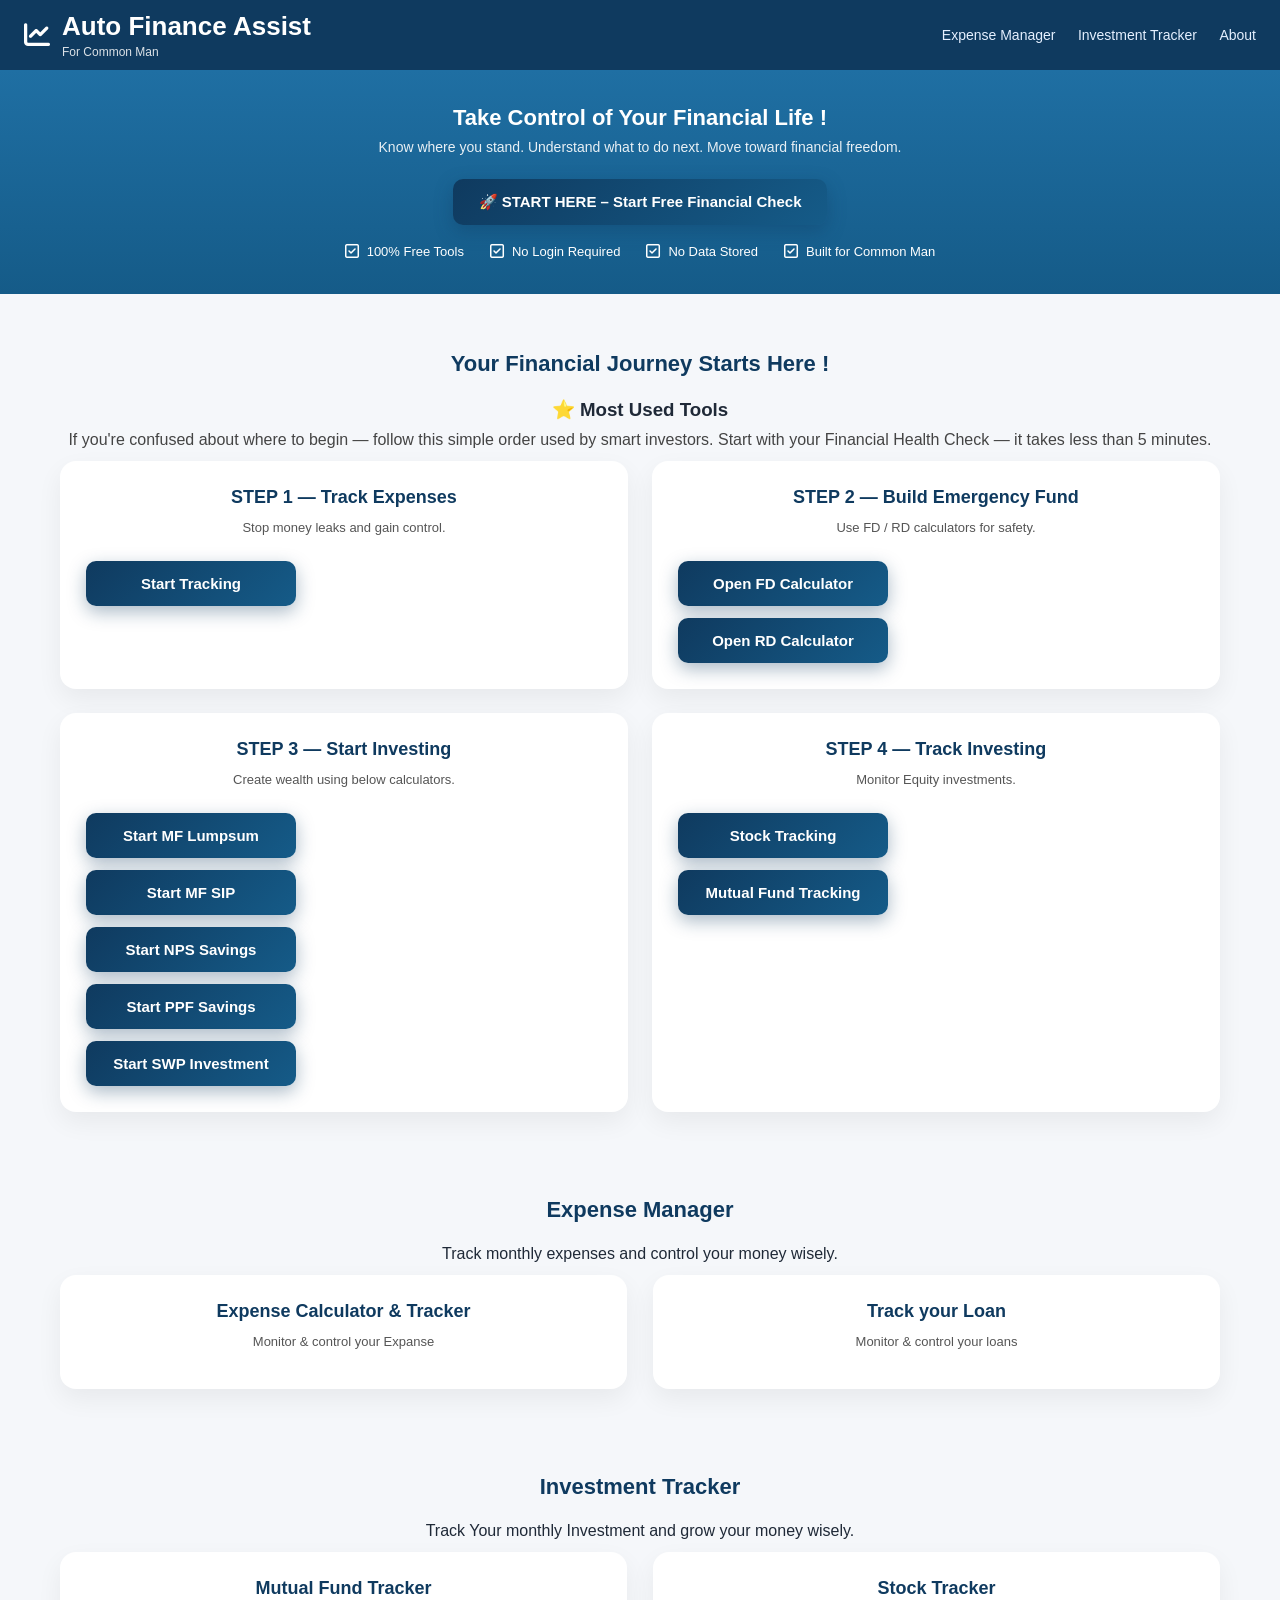
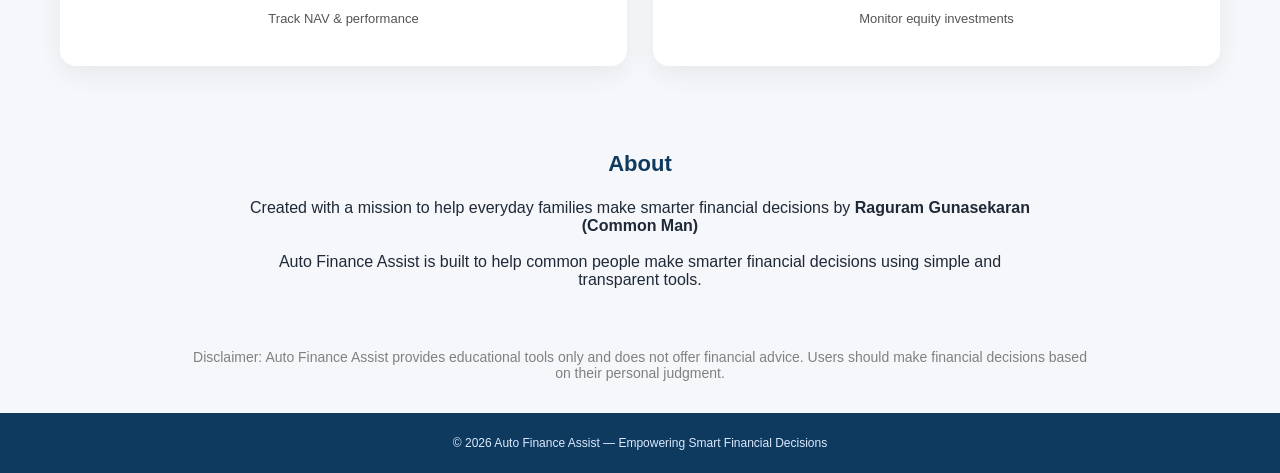
==== index.html @ c3d56896 "Update index.html" ====
<!DOCTYPE html>
<html lang="en">
<head>
<meta charset="UTF-8">
<title>Auto Finance Assist | For Common Man</title>
<meta name="viewport" content="width=device-width, initial-scale=1.0">
<link rel="stylesheet" href="style.css">
<link rel="stylesheet" href="https://cdnjs.cloudflare.com/ajax/libs/font-awesome/6.4.2/css/all.min.css"/>

<style>

/* ---------- GLOBAL RESET (VERY IMPORTANT) ---------- */

*{
margin:0;
padding:0;
box-sizing:border-box;
}

body{
margin:0;
}


/* ---------- HERO FIX (REMOVES HUGE GAP) ---------- */

.hero{
padding:35px 20px !important;
}


/* ---------- MAIN WIDTH ---------- */

main{
max-width:1700px;
width:96%;
margin:12px auto;   /* removes big space under hero */
padding:0;
}


/* ---------- BUTTON ---------- */

.primary-btn{
margin-top:12px;
background:linear-gradient(135deg,#0f3a5f,#155b88);
color:white;
border:none;
padding:14px 26px;
font-size:15px;
font-weight:800;
border-radius:10px;
cursor:pointer;
box-shadow:0 6px 18px rgba(15,58,95,0.35);
transition:.25s;
white-space:nowrap;
}

.primary-btn:hover{
transform:translateY(-2px);
background:linear-gradient(135deg,#155b88,#1f6fa3);
box-shadow:0 10px 24px rgba(15,58,95,0.45);
}


/* ---------- TRUST STRIP ---------- */

.trust-strip{
display:flex;
flex-wrap:wrap;
gap:26px;
justify-content:center;
margin-top:18px;
font-weight:400;
color:white;
font-size:13px;
}

.trust-strip div{
display:flex;
align-items:center;
gap:8px;
}

.trust-strip i{
color:white;
font-size:16px;
}


/* ---------- SECTION SPACING (MAJOR FIX) ---------- */

.section{
margin-top:5px;   /* was 18px */
}

.section p{
margin:6px auto 12px auto;
max-width:900px;
text-align:center;
}

section p{
margin-bottom:8px;
}
section{
display:flow-root;
}

/* ---------- HEADING FIX ---------- */

h1,h2,h3{
margin-bottom:10px;
}

p{
margin-bottom:12px;
}


/* ---------- GLOBAL GRID ---------- */

.grid{
display:grid;
grid-template-columns:repeat(auto-fit, minmax(280px,1fr));
gap:26px;
margin-top:4px;   /* was 10px */
align-items:stretch;
width:100%;
}


/* ⭐ FORCE STEP CARDS INTO ONE PERFECT ROW */

.journey .grid{
grid-template-columns:repeat(4, 1fr);
gap:24px;
}

/* Tablet */
@media(max-width:1300px){
.journey .grid{
grid-template-columns:repeat(2,1fr);
}
}

/* Mobile */
@media(max-width:700px){
.journey .grid{
grid-template-columns:1fr;
}
}


/* ---------- CARD ---------- */

.card{
padding:26px;
border-radius:16px;
background:white;
box-shadow:0 10px 26px rgba(0,0,0,.06);
transition:.25s;
display:flex;
flex-direction:column;
width:100%;
min-width:0;
}

.card:hover{
transform:translateY(-6px);
box-shadow:0 16px 40px rgba(0,0,0,.10);
}

.card strong{
font-size:18px;
margin-bottom:6px;
}

.card p{
margin-bottom:14px;
color:#555;
}

.card .primary-btn{
align-self:flex-start;
min-width:210px;
}


/* ---------- HERO TEXT TIGHTEN ---------- */

.hero h2{
font-size:22px;
}

.hero p{
font-size:14px;
opacity:.9;
margin-top:4px;
}

</style>

</head>

<body>

<div class="top-container">
<header>
    <div class="logo">
        <span class="icon"><i class="fas fa-chart-line"></i></span>
        <div>
            <strong>Auto Finance Assist</strong><br>
            <small>For Common Man</small>
        </div>
    </div>
    <nav>
        <a href="#expemse">Expense Manager</a>
        <a href="#tracker">Investment Tracker</a>
        <a href="#about">About</a>
    </nav>
</header>

<section class="hero">
    <h2>Take Control of Your Financial Life !</h2>
    <p>Know where you stand. Understand what to do next. Move toward financial freedom.</p>

    <button class="primary-btn"
        onclick="location.href='start.html'">
        🚀 START HERE – Start Free Financial Check
    </button>

<div class="trust-strip">
<div><i class="far fa-check-square"></i>100% Free Tools</div>
<div><i class="far fa-check-square"></i>No Login Required</div>
<div><i class="far fa-check-square"></i>No Data Stored</div>
<div><i class="far fa-check-square"></i>Built for Common Man</div>
</div>
</section>
</div>
<main>
<section class="section journey">
<h2>Your Financial Journey Starts Here !</h2>
<h3 style="text-align:center;">⭐ Most Used Tools</h3>

<p style="text-align:center;max-width:1500px;margin:6px auto 12px auto;color:#444;">
If you're confused about where to begin — follow this simple order used by smart investors. Start with your Financial Health Check — it takes less than 5 minutes.
</p>

<div class="grid">

<div class="card">
<strong>STEP 1 — Track Expenses</strong>
<p>Stop money leaks and gain control.</p>
<button class="primary-btn" onclick="location.href='expense.html'">
Start Tracking
</button>
</div>

<div class="card">
<strong>STEP 2 — Build Emergency Fund</strong>
<p>Use FD / RD calculators for safety.</p>
<button class="primary-btn" onclick="location.href='fd-calculator.html'">Open FD Calculator</button>
<button class="primary-btn" onclick="location.href='rd-calculator.html'">Open RD Calculator</button>
</div>

<div class="card">
<strong>STEP 3 — Start Investing</strong>
<p>Create wealth using below calculators.</p>
<button class="primary-btn" onclick="location.href='lumpsum-calculator.html'">Start MF Lumpsum</button>
<button class="primary-btn" onclick="location.href='sip-calculator.html'">Start MF SIP</button>
<button class="primary-btn" onclick="location.href='nps-calculator.html'">Start NPS Savings</button>
<button class="primary-btn" onclick="location.href='ppf-calculator.html'">Start PPF Savings</button>
<button class="primary-btn" onclick="location.href='swp-calculator.html'">Start SWP Investment</button>
</div>

<div class="card">
<strong>STEP 4 — Track Investing</strong>
<p>Monitor Equity investments.</p>
<button class="primary-btn" onclick="location.href='spi-ultra-stock-tracker.html'">Stock Tracking</button>
<button class="primary-btn" onclick="location.href='mutual-fund-tracker.html'">Mutual Fund Tracking</button>
</div>

</div>
</section>

<section id="expense" class="section">
<h2>Expense Manager</h2>
<p style="text-align:center;">Track monthly expenses and control your money wisely.</p>

<div class="grid">
<div class="card" onclick="location.href='expense.html'">
<strong> Expense Calculator & Tracker</strong>
<p>Monitor & control your Expanse</p>
</div>
<div class="card" onclick="location.href='loan-calculator.html'">
<strong>Track your Loan</strong>
<p>Monitor & control your loans</p>
</div>
</div>
</section>

<section id="tracker" class="section">
<h2>Investment Tracker</h2>
<p style="text-align:center;">Track Your monthly Investment and grow your money wisely.</p>
<div class="grid">

<div class="card" onclick="location.href='mutual-fund-tracker.html'">
<strong>Mutual Fund Tracker</strong>
<p>Track NAV & performance</p>
</div>

<div class="card" onclick="location.href='spi-ultra-stock-tracker.html'">
<strong>Stock Tracker</strong>
<p>Monitor equity investments</p>
</div>

</div>
</section>

<section id="about" class="section">
<h2>About</h2>
<p style="max-width:800px; margin:auto; text-align:center;">
Created with a mission to help everyday families make smarter financial decisions by
<strong>Raguram Gunasekaran (Common Man)</strong><br><br>
Auto Finance Assist is built to help common people make smarter financial decisions using simple and transparent tools.
</p>
</section>

<div style="max-width:900px; margin:20px auto; font-size:14px; text-align:center; color:gray;">
Disclaimer: Auto Finance Assist provides educational tools only and does not offer financial advice. 
Users should make financial decisions based on their personal judgment.
</div>
</main>

<footer>
© 2026 Auto Finance Assist — Empowering Smart Financial Decisions
</footer>

</body>
</html>
---- style.css ----
/* RESET */
*{
    box-sizing:border-box;
    margin:0;
    padding:0;
}

/* BODY LAYOUT */
body{
    font-family:"Segoe UI", Roboto, Arial, sans-serif;
    background:#f5f7fa;
    color:#1f2937;

    min-height:100vh;   /* ✅ better than height */
    display:flex;
    flex-direction:column;

    /* ❌ REMOVE overflow hidden — causes sticky bugs */
}


/* TOP AREA (HEADER + HERO) */
.top-container{
    position:sticky;
    top:0;
    z-index:1000;
    flex-shrink:0;

    /* ✅ Prevents tiny jump/glitch on scroll */
    background:#ffffff;
}


/* HEADER */
header{
    height:70px;
    background:#0f3a5f;
    color:white;
    display:flex;
    align-items:center;
    justify-content:space-between;
    padding:0 24px;
}

/* Logo */
.logo{
    display:flex;
    align-items:center;
    gap:12px;
}

.logo .icon{
    font-size:26px;
}

.logo strong{
    font-size:26px;
    font-weight:700;
}

.logo small{
    font-size:12px;
    opacity:0.85;
}

/* Navigation */
nav a{
    color:#e5f0ff;
    margin-left:18px;
    font-size:14px;
    font-weight:500;
    text-decoration:none;
}

nav a:hover{
    text-decoration:underline;
}


/* HERO */
.hero{
    background:linear-gradient(180deg,#1f6fa3,#155b88);
    color:white;
    text-align:center;
    padding:20px 15px;
}

.hero h2{
    font-size:24px;
    margin-bottom:8px;
    font-weight:600;
}

.hero p{
    font-size:14px;
    margin-bottom:12px;
    opacity:0.95;
}


/* ✅ SCROLLABLE MAIN — NO OVERLAP EVER */
main{
    flex:1;
    overflow-y:auto;

    /* critical for flex scrolling */
    min-height:0;
}


/* SECTION */
.section{
    padding:40px 20px;
    max-width:1200px;
    margin:auto;
}

.section h2{
    text-align:center;
    color:#0f3a5f;
    margin-bottom:22px;
    font-size:22px;
}


/* GRID */
.grid{
    display:grid;
    grid-template-columns:repeat(auto-fit,minmax(220px,1fr));
    gap:18px;
}


/* CARD */
.card{
    background:white;
    padding:24px 18px;
    border-radius:12px;
    text-align:center;
    box-shadow:0 4px 14px rgba(0,0,0,0.06);
    cursor:pointer;
    transition:0.2s;
}

.card:hover{
    transform:translateY(-3px);
    box-shadow:0 10px 22px rgba(0,0,0,0.12);
}

.card strong{
    font-size:16px;
    color:#0f3a5f;
    display:block;
    margin-bottom:4px;
}

.card p{
    font-size:13px;
    color:#555;
}


/* FOOTER */
footer{
    height:60px;
    background:#0f3a5f;
    color:#dbeafe;

    display:flex;
    align-items:center;
    justify-content:center;

    font-size:12px;
    flex-shrink:0;
}
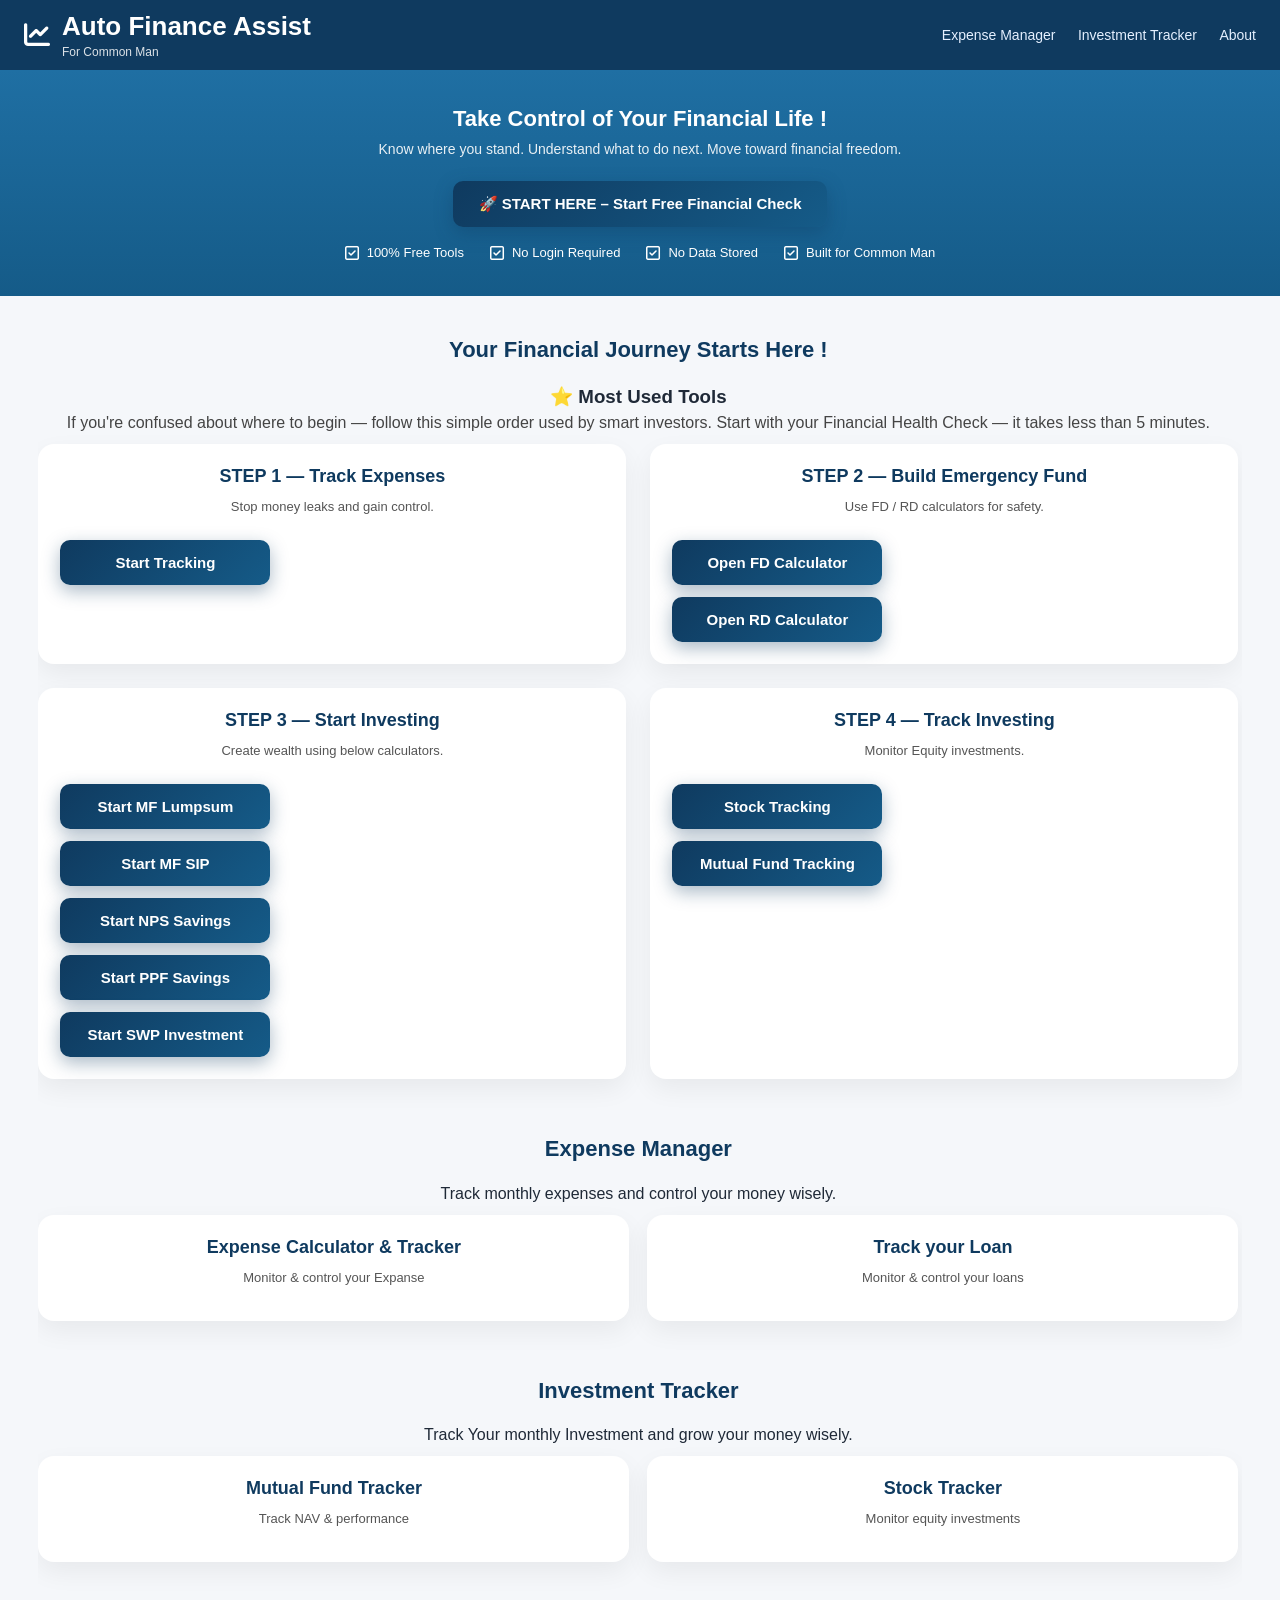
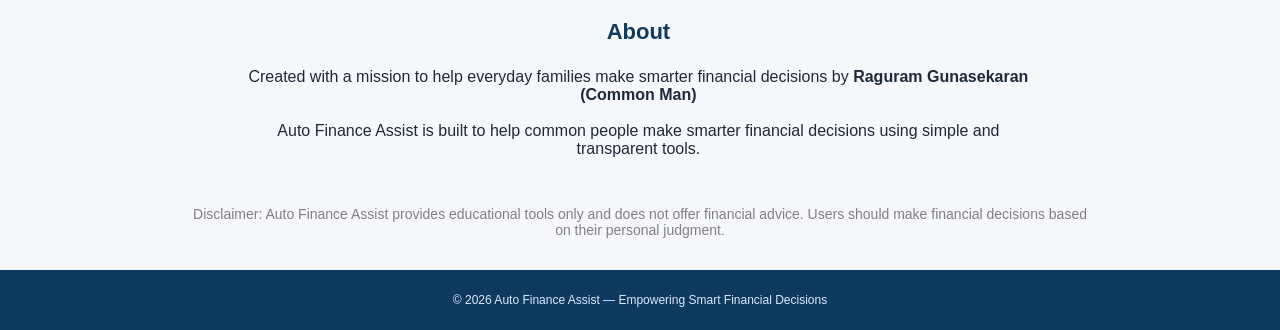
==== commit e70f620b: "Update index.html" ====
--- a/index.html
+++ b/index.html
@@ -8,6 +8,10 @@
 <link rel="stylesheet" href="https://cdnjs.cloudflare.com/ajax/libs/font-awesome/6.4.2/css/all.min.css"/>
 
 <style>
+section{
+margin:0;
+padding:0;
+}
 
 /* ---------- GLOBAL RESET (VERY IMPORTANT) ---------- */
 
@@ -32,8 +36,8 @@
 /* ---------- MAIN WIDTH ---------- */
 
 main{
-max-width:1700px;
-width:96%;
+max-width:1500px;
+width:94%;
 margin:12px auto;   /* removes big space under hero */
 padding:0;
 }
@@ -91,8 +95,10 @@
 /* ---------- SECTION SPACING (MAJOR FIX) ---------- */
 
 .section{
-margin-top:5px;   /* was 18px */
-}
+padding:28px 0;     /* controls vertical breathing */
+margin:0;           /* removes browser gap */
+}
+
 
 .section p{
 margin:6px auto 12px auto;
@@ -110,12 +116,15 @@
 /* ---------- HEADING FIX ---------- */
 
 h1,h2,h3{
-margin-bottom:10px;
-}
+margin:0 0 6px 0;
+line-height:1.25;
+}
+
 
 p{
-margin-bottom:12px;
-}
+margin:4px 0 8px 0;
+}
+
 
 
 /* ---------- GLOBAL GRID ---------- */
@@ -123,7 +132,7 @@
 .grid{
 display:grid;
 grid-template-columns:repeat(auto-fit, minmax(280px,1fr));
-gap:26px;
+gap:18px;
 margin-top:4px;   /* was 10px */
 align-items:stretch;
 width:100%;
@@ -155,7 +164,7 @@
 /* ---------- CARD ---------- */
 
 .card{
-padding:26px;
+padding:22px;
 border-radius:16px;
 background:white;
 box-shadow:0 10px 26px rgba(0,0,0,.06);
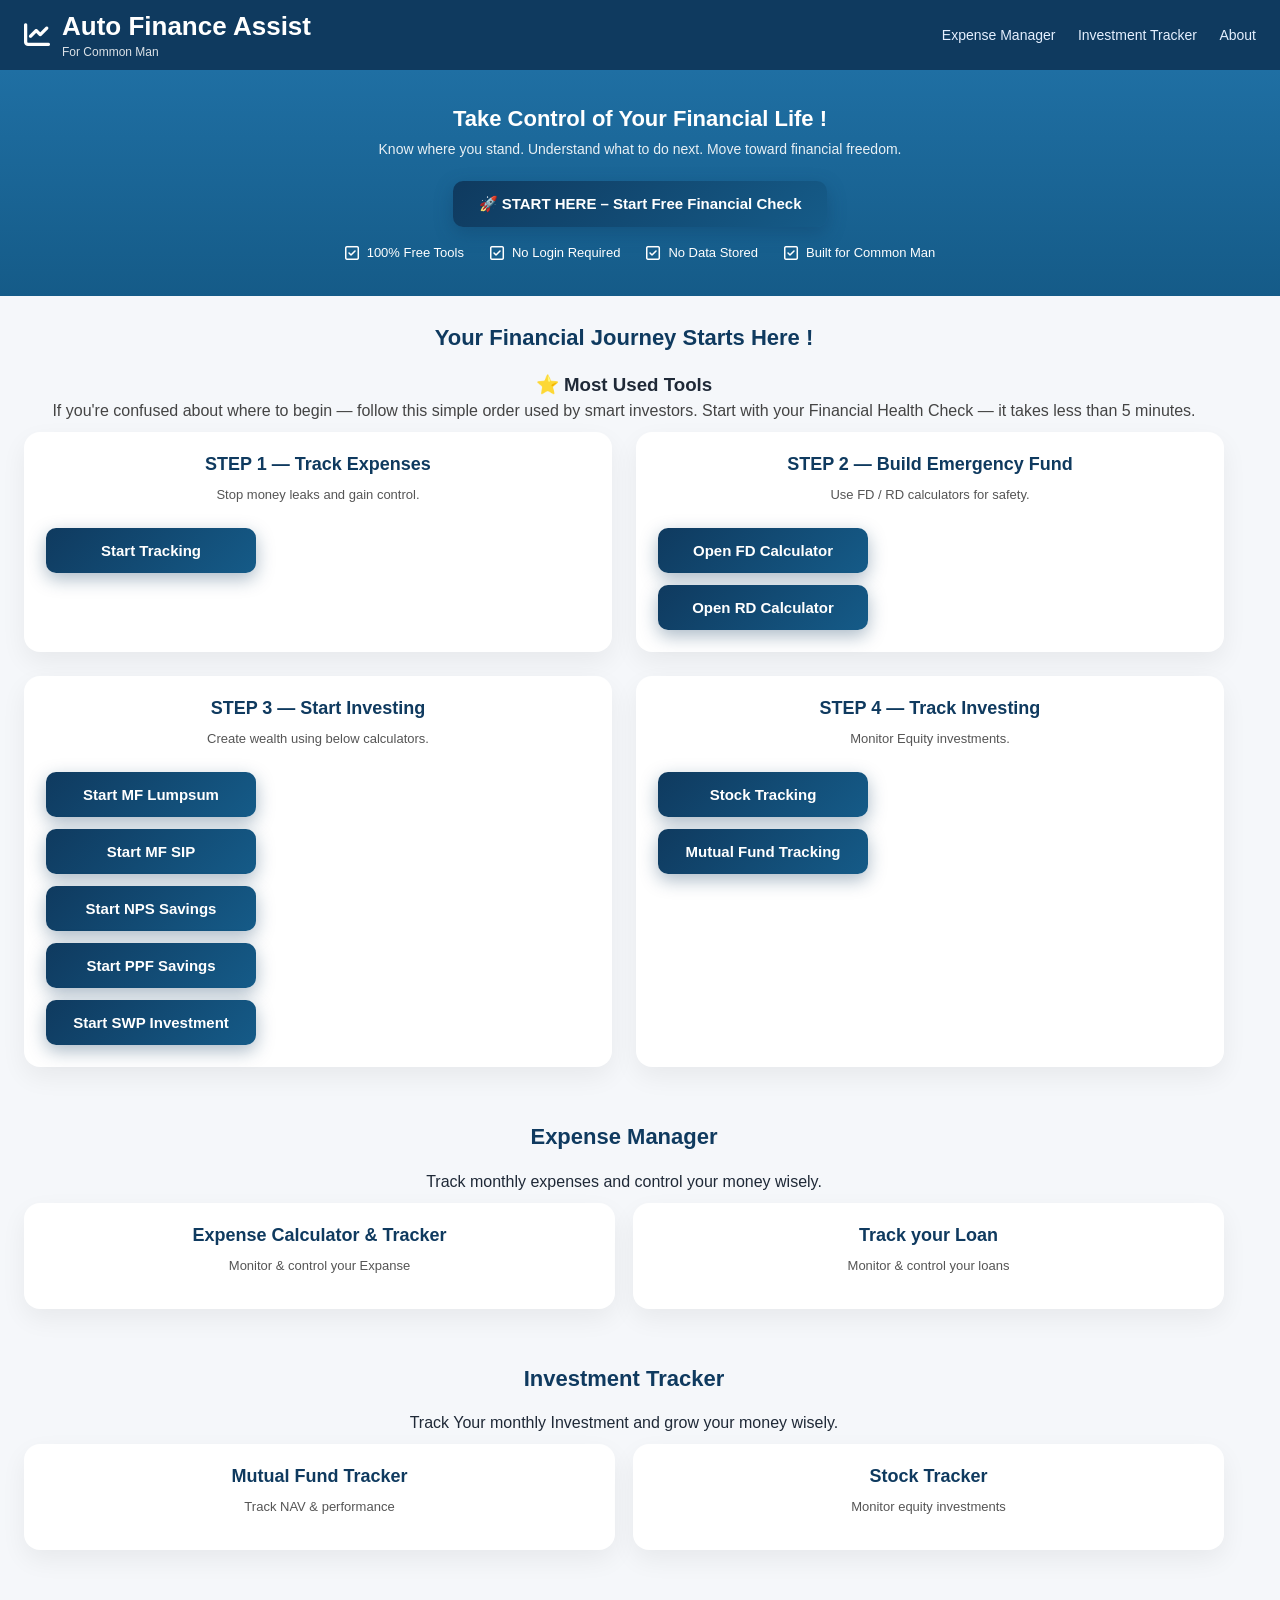
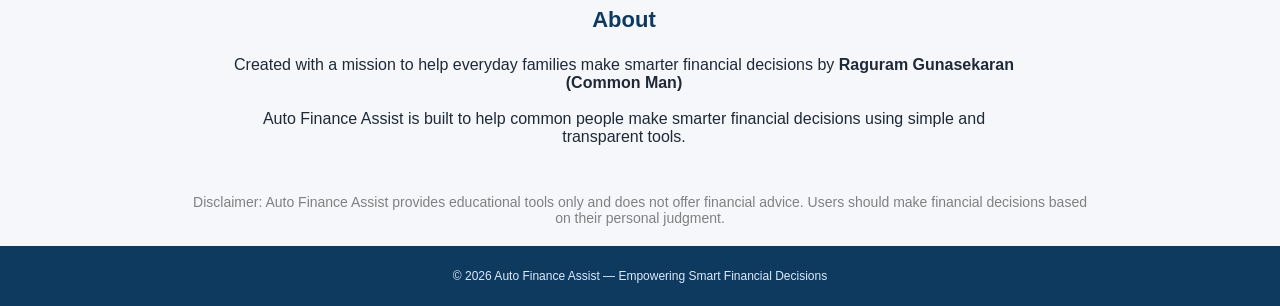
==== commit e7b3bf2a: "Update index.html" ====
--- a/index.html
+++ b/index.html
@@ -36,11 +36,12 @@
 /* ---------- MAIN WIDTH ---------- */
 
 main{
-max-width:1500px;
-width:94%;
-margin:12px auto;   /* removes big space under hero */
-padding:0;
-}
+max-width:1400px;   /* safer reading width */
+margin:0 auto;
+padding:0 24px;     /* PERFECT left/right breathing */
+width:100%;
+}
+
 
 
 /* ---------- BUTTON ---------- */
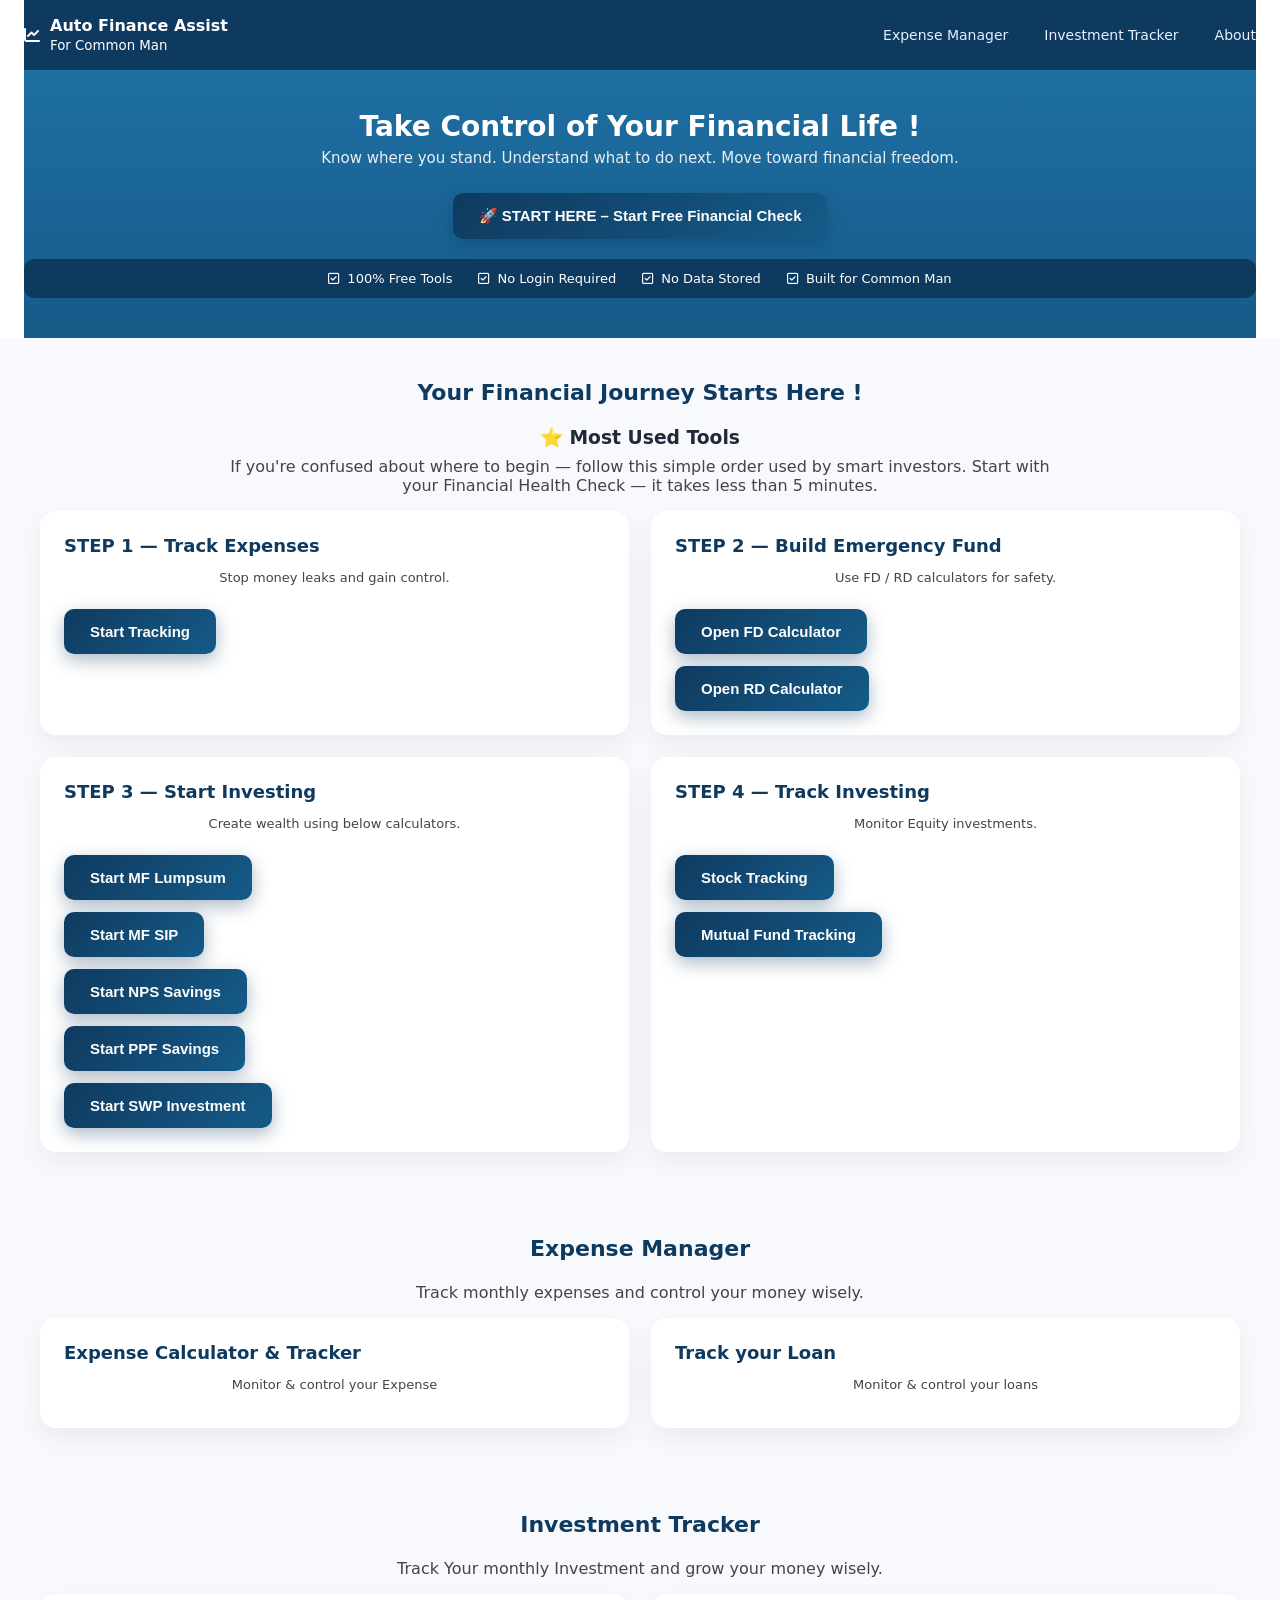
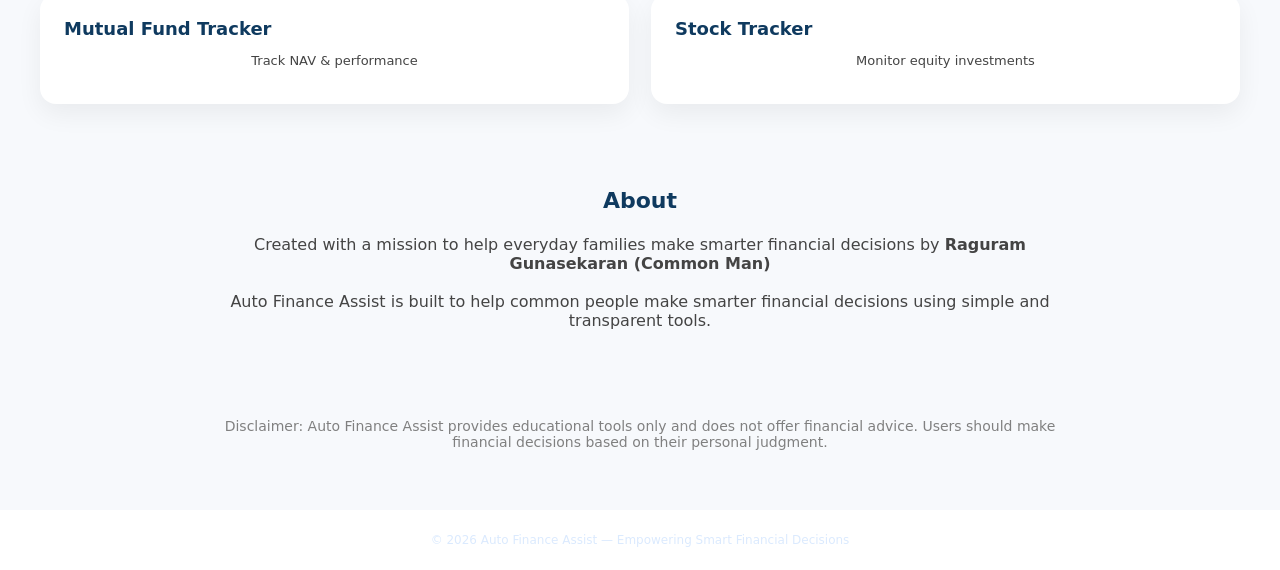
==== commit a8d13833: "Update index.html" ====
--- a/index.html
+++ b/index.html
@@ -8,12 +8,8 @@
 <link rel="stylesheet" href="https://cdnjs.cloudflare.com/ajax/libs/font-awesome/6.4.2/css/all.min.css"/>
 
 <style>
-section{
-margin:0;
-padding:0;
-}
-
-/* ---------- GLOBAL RESET (VERY IMPORTANT) ---------- */
+
+/* ---------- GLOBAL RESET ---------- */
 
 *{
 margin:0;
@@ -22,27 +18,42 @@
 }
 
 body{
-margin:0;
-}
-
-
-/* ---------- HERO FIX (REMOVES HUGE GAP) ---------- */
+background:#f7f9fc;
+font-family:system-ui,-apple-system,Segoe UI,Roboto,Ubuntu;
+}
+
+/* ⭐ MASTER CONTAINER (VERY IMPORTANT) */
+
+.container{
+max-width:1400px;
+margin:auto;
+padding:0 24px;
+width:100%;
+}
+
+/* ---------- HEADER + HERO WRAPPER ---------- */
+
+.top-container{
+background:white;
+}
+
+/* ---------- HERO ---------- */
 
 .hero{
-padding:35px 20px !important;
-}
-
-
-/* ---------- MAIN WIDTH ---------- */
-
-main{
-max-width:1400px;   /* safer reading width */
-margin:0 auto;
-padding:0 24px;     /* PERFECT left/right breathing */
-width:100%;
-}
-
-
+padding:40px 0;
+text-align:center;
+}
+
+.hero h2{
+font-size:28px;
+margin-bottom:6px;
+}
+
+.hero p{
+font-size:15px;
+opacity:.9;
+margin-bottom:14px;
+}
 
 /* ---------- BUTTON ---------- */
 
@@ -58,15 +69,11 @@
 cursor:pointer;
 box-shadow:0 6px 18px rgba(15,58,95,0.35);
 transition:.25s;
-white-space:nowrap;
 }
 
 .primary-btn:hover{
 transform:translateY(-2px);
-background:linear-gradient(135deg,#155b88,#1f6fa3);
-box-shadow:0 10px 24px rgba(15,58,95,0.45);
-}
-
+}
 
 /* ---------- TRUST STRIP ---------- */
 
@@ -75,10 +82,12 @@
 flex-wrap:wrap;
 gap:26px;
 justify-content:center;
-margin-top:18px;
-font-weight:400;
+margin-top:20px;
+font-size:13px;
 color:white;
-font-size:13px;
+background:#0f3a5f;
+padding:12px;
+border-radius:10px;
 }
 
 .trust-strip div{
@@ -87,93 +96,64 @@
 gap:8px;
 }
 
-.trust-strip i{
-color:white;
-font-size:16px;
-}
-
-
-/* ---------- SECTION SPACING (MAJOR FIX) ---------- */
+/* ---------- MAIN ---------- */
+
+main{
+margin-top:20px;
+}
+
+/* ---------- SECTIONS ---------- */
 
 .section{
-padding:28px 0;     /* controls vertical breathing */
-margin:0;           /* removes browser gap */
-}
-
+padding:42px 0;
+text-align:center;
+}
 
 .section p{
-margin:6px auto 12px auto;
-max-width:900px;
-text-align:center;
-}
-
-section p{
-margin-bottom:8px;
-}
-section{
-display:flow-root;
-}
-
-/* ---------- HEADING FIX ---------- */
-
-h1,h2,h3{
-margin:0 0 6px 0;
-line-height:1.25;
-}
-
-
-p{
-margin:4px 0 8px 0;
-}
-
-
-
-/* ---------- GLOBAL GRID ---------- */
+max-width:850px;
+margin:8px auto 16px auto;
+color:#444;
+}
+
+/* ---------- GRID ---------- */
 
 .grid{
 display:grid;
-grid-template-columns:repeat(auto-fit, minmax(280px,1fr));
-gap:18px;
-margin-top:4px;   /* was 10px */
-align-items:stretch;
-width:100%;
-}
-
-
-/* ⭐ FORCE STEP CARDS INTO ONE PERFECT ROW */
+grid-template-columns:repeat(auto-fit,minmax(280px,1fr));
+gap:22px;
+margin-top:14px;
+}
+
+/* Force journey row */
 
 .journey .grid{
-grid-template-columns:repeat(4, 1fr);
-gap:24px;
-}
-
-/* Tablet */
+grid-template-columns:repeat(4,1fr);
+}
+
 @media(max-width:1300px){
 .journey .grid{
 grid-template-columns:repeat(2,1fr);
 }
 }
 
-/* Mobile */
 @media(max-width:700px){
 .journey .grid{
 grid-template-columns:1fr;
 }
 }
 
-
 /* ---------- CARD ---------- */
 
 .card{
-padding:22px;
+padding:24px;
 border-radius:16px;
 background:white;
 box-shadow:0 10px 26px rgba(0,0,0,.06);
 transition:.25s;
 display:flex;
 flex-direction:column;
-width:100%;
-min-width:0;
+align-items:flex-start;
+text-align:left;
 }
 
 .card:hover{
@@ -187,45 +167,47 @@
 }
 
 .card p{
-margin-bottom:14px;
-color:#555;
-}
-
-.card .primary-btn{
-align-self:flex-start;
-min-width:210px;
-}
-
-
-/* ---------- HERO TEXT TIGHTEN ---------- */
-
-.hero h2{
-font-size:22px;
-}
-
-.hero p{
+margin-bottom:12px;
+}
+
+/* ---------- DISCLAIMER ---------- */
+
+.disclaimer{
+max-width:850px;
+margin:30px auto;
 font-size:14px;
-opacity:.9;
-margin-top:4px;
+text-align:center;
+color:gray;
+}
+
+/* ---------- FOOTER ---------- */
+
+footer{
+text-align:center;
+padding:26px;
+background:white;
+margin-top:30px;
 }
 
 </style>
-
 </head>
 
 <body>
 
 <div class="top-container">
-<header>
-    <div class="logo">
-        <span class="icon"><i class="fas fa-chart-line"></i></span>
+<div class="container">
+
+<header style="display:flex;justify-content:space-between;align-items:center;padding:18px 0;">
+    <div style="display:flex;align-items:center;gap:10px;">
+        <i class="fas fa-chart-line"></i>
         <div>
             <strong>Auto Finance Assist</strong><br>
             <small>For Common Man</small>
         </div>
     </div>
-    <nav>
-        <a href="#expemse">Expense Manager</a>
+
+    <nav style="display:flex;gap:18px;">
+        <a href="#expense">Expense Manager</a>
         <a href="#tracker">Investment Tracker</a>
         <a href="#about">About</a>
     </nav>
@@ -247,14 +229,20 @@
 <div><i class="far fa-check-square"></i>Built for Common Man</div>
 </div>
 </section>
-</div>
-<main>
+
+</div>
+</div>
+
+
+<main class="container">
+
 <section class="section journey">
 <h2>Your Financial Journey Starts Here !</h2>
-<h3 style="text-align:center;">⭐ Most Used Tools</h3>
-
-<p style="text-align:center;max-width:1500px;margin:6px auto 12px auto;color:#444;">
-If you're confused about where to begin — follow this simple order used by smart investors. Start with your Financial Health Check — it takes less than 5 minutes.
+<h3>⭐ Most Used Tools</h3>
+
+<p>
+If you're confused about where to begin — follow this simple order used by smart investors.
+Start with your Financial Health Check — it takes less than 5 minutes.
 </p>
 
 <div class="grid">
@@ -294,15 +282,17 @@
 </div>
 </section>
 
+
 <section id="expense" class="section">
 <h2>Expense Manager</h2>
-<p style="text-align:center;">Track monthly expenses and control your money wisely.</p>
+<p>Track monthly expenses and control your money wisely.</p>
 
 <div class="grid">
 <div class="card" onclick="location.href='expense.html'">
-<strong> Expense Calculator & Tracker</strong>
-<p>Monitor & control your Expanse</p>
-</div>
+<strong>Expense Calculator & Tracker</strong>
+<p>Monitor & control your Expense</p>
+</div>
+
 <div class="card" onclick="location.href='loan-calculator.html'">
 <strong>Track your Loan</strong>
 <p>Monitor & control your loans</p>
@@ -310,11 +300,12 @@
 </div>
 </section>
 
+
 <section id="tracker" class="section">
 <h2>Investment Tracker</h2>
-<p style="text-align:center;">Track Your monthly Investment and grow your money wisely.</p>
+<p>Track Your monthly Investment and grow your money wisely.</p>
+
 <div class="grid">
-
 <div class="card" onclick="location.href='mutual-fund-tracker.html'">
 <strong>Mutual Fund Tracker</strong>
 <p>Track NAV & performance</p>
@@ -324,24 +315,27 @@
 <strong>Stock Tracker</strong>
 <p>Monitor equity investments</p>
 </div>
-
-</div>
-</section>
+</div>
+</section>
+
 
 <section id="about" class="section">
 <h2>About</h2>
-<p style="max-width:800px; margin:auto; text-align:center;">
+<p>
 Created with a mission to help everyday families make smarter financial decisions by
 <strong>Raguram Gunasekaran (Common Man)</strong><br><br>
 Auto Finance Assist is built to help common people make smarter financial decisions using simple and transparent tools.
 </p>
 </section>
 
-<div style="max-width:900px; margin:20px auto; font-size:14px; text-align:center; color:gray;">
-Disclaimer: Auto Finance Assist provides educational tools only and does not offer financial advice. 
+
+<div class="disclaimer">
+Disclaimer: Auto Finance Assist provides educational tools only and does not offer financial advice.
 Users should make financial decisions based on their personal judgment.
 </div>
+
 </main>
+
 
 <footer>
 © 2026 Auto Finance Assist — Empowering Smart Financial Decisions
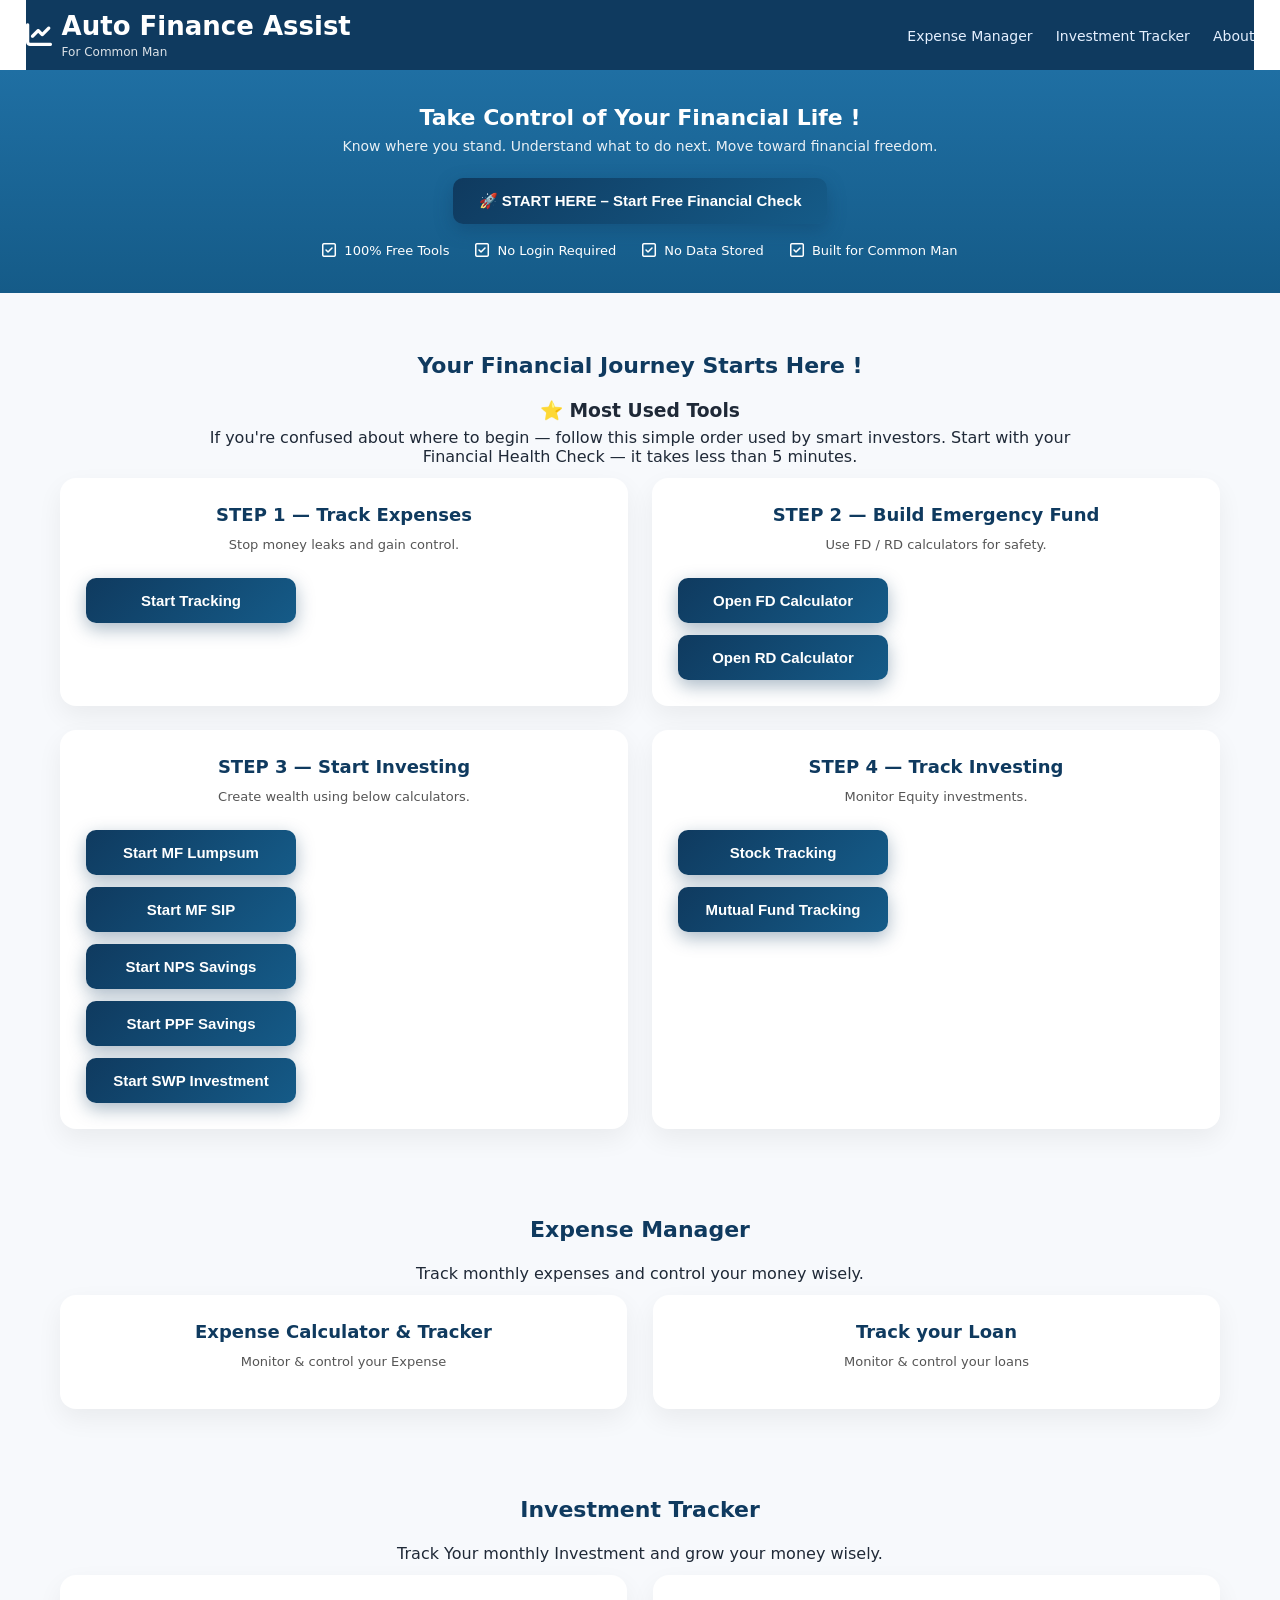
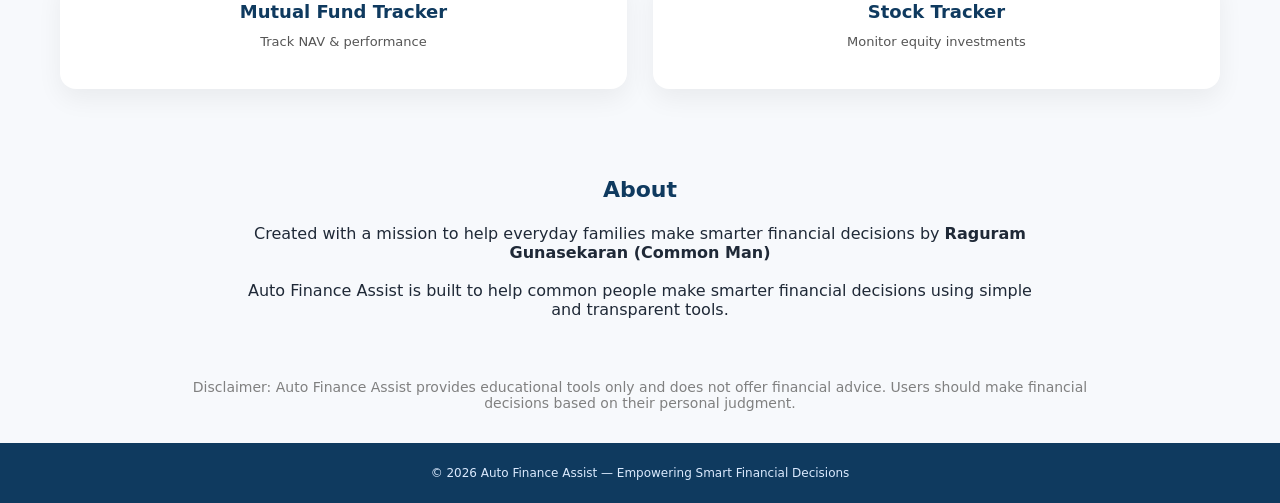
==== commit a8966a5d: "Update index.html" ====
--- a/index.html
+++ b/index.html
@@ -4,8 +4,10 @@
 <meta charset="UTF-8">
 <title>Auto Finance Assist | For Common Man</title>
 <meta name="viewport" content="width=device-width, initial-scale=1.0">
+
 <link rel="stylesheet" href="style.css">
-<link rel="stylesheet" href="https://cdnjs.cloudflare.com/ajax/libs/font-awesome/6.4.2/css/all.min.css"/>
+<link rel="stylesheet"
+href="https://cdnjs.cloudflare.com/ajax/libs/font-awesome/6.4.2/css/all.min.css"/>
 
 <style>
 
@@ -18,41 +20,43 @@
 }
 
 body{
+margin:0;
 background:#f7f9fc;
-font-family:system-ui,-apple-system,Segoe UI,Roboto,Ubuntu;
-}
-
-/* ⭐ MASTER CONTAINER (VERY IMPORTANT) */
-
-.container{
-max-width:1400px;
+font-family:system-ui,-apple-system,Segoe UI,Roboto;
+}
+
+/* ---------- HERO FIX ---------- */
+
+.hero{
+padding:35px 20px !important;
+text-align:center;
+}
+
+/* ---------- MAIN WIDTH ---------- */
+
+main{
+max-width:1700px;
+width:96%;
+margin:12px auto;
+padding:0;
+}
+
+/* ---------- HEADER FIX ---------- */
+
+header{
+max-width:1700px;
+width:96%;
 margin:auto;
-padding:0 24px;
-width:100%;
-}
-
-/* ---------- HEADER + HERO WRAPPER ---------- */
-
-.top-container{
-background:white;
-}
-
-/* ---------- HERO ---------- */
-
-.hero{
-padding:40px 0;
-text-align:center;
-}
-
-.hero h2{
-font-size:28px;
-margin-bottom:6px;
-}
-
-.hero p{
-font-size:15px;
-opacity:.9;
-margin-bottom:14px;
+display:flex;
+justify-content:space-between;
+align-items:center;
+padding:16px 0;
+}
+
+.logo{
+display:flex;
+align-items:center;
+gap:10px;
 }
 
 /* ---------- BUTTON ---------- */
@@ -69,10 +73,13 @@
 cursor:pointer;
 box-shadow:0 6px 18px rgba(15,58,95,0.35);
 transition:.25s;
+white-space:nowrap;
 }
 
 .primary-btn:hover{
 transform:translateY(-2px);
+background:linear-gradient(135deg,#155b88,#1f6fa3);
+box-shadow:0 10px 24px rgba(15,58,95,0.45);
 }
 
 /* ---------- TRUST STRIP ---------- */
@@ -82,12 +89,10 @@
 flex-wrap:wrap;
 gap:26px;
 justify-content:center;
-margin-top:20px;
+margin-top:18px;
+font-weight:400;
+color:white;
 font-size:13px;
-color:white;
-background:#0f3a5f;
-padding:12px;
-border-radius:10px;
 }
 
 .trust-strip div{
@@ -96,38 +101,43 @@
 gap:8px;
 }
 
-/* ---------- MAIN ---------- */
-
-main{
-margin-top:20px;
+.trust-strip i{
+color:white;
+font-size:16px;
 }
 
 /* ---------- SECTIONS ---------- */
 
 .section{
-padding:42px 0;
+margin-top:8px;
 text-align:center;
 }
 
 .section p{
-max-width:850px;
-margin:8px auto 16px auto;
-color:#444;
+margin:6px auto 12px auto;
+max-width:900px;
+}
+
+section{
+display:flow-root;
 }
 
 /* ---------- GRID ---------- */
 
 .grid{
 display:grid;
-grid-template-columns:repeat(auto-fit,minmax(280px,1fr));
-gap:22px;
-margin-top:14px;
-}
-
-/* Force journey row */
+grid-template-columns:repeat(auto-fit, minmax(280px,1fr));
+gap:26px;
+margin-top:4px;
+align-items:stretch;
+width:100%;
+}
+
+/* ⭐ STEP ROW */
 
 .journey .grid{
-grid-template-columns:repeat(4,1fr);
+grid-template-columns:repeat(4, 1fr);
+gap:24px;
 }
 
 @media(max-width:1300px){
@@ -145,15 +155,14 @@
 /* ---------- CARD ---------- */
 
 .card{
-padding:24px;
+padding:26px;
 border-radius:16px;
 background:white;
 box-shadow:0 10px 26px rgba(0,0,0,.06);
 transition:.25s;
 display:flex;
 flex-direction:column;
-align-items:flex-start;
-text-align:left;
+width:100%;
 }
 
 .card:hover{
@@ -167,26 +176,32 @@
 }
 
 .card p{
-margin-bottom:12px;
-}
-
-/* ---------- DISCLAIMER ---------- */
-
-.disclaimer{
-max-width:850px;
-margin:30px auto;
+margin-bottom:14px;
+color:#555;
+}
+
+.card .primary-btn{
+align-self:flex-start;
+min-width:210px;
+}
+
+/* ---------- HERO TEXT ---------- */
+
+.hero h2{
+font-size:22px;
+}
+
+.hero p{
 font-size:14px;
-text-align:center;
-color:gray;
+opacity:.9;
+margin-top:4px;
 }
 
 /* ---------- FOOTER ---------- */
 
 footer{
 text-align:center;
-padding:26px;
-background:white;
-margin-top:30px;
+padding:24px;
 }
 
 </style>
@@ -195,18 +210,17 @@
 <body>
 
 <div class="top-container">
-<div class="container">
-
-<header style="display:flex;justify-content:space-between;align-items:center;padding:18px 0;">
-    <div style="display:flex;align-items:center;gap:10px;">
-        <i class="fas fa-chart-line"></i>
+
+<header>
+    <div class="logo">
+        <span class="icon"><i class="fas fa-chart-line"></i></span>
         <div>
             <strong>Auto Finance Assist</strong><br>
             <small>For Common Man</small>
         </div>
     </div>
 
-    <nav style="display:flex;gap:18px;">
+    <nav>
         <a href="#expense">Expense Manager</a>
         <a href="#tracker">Investment Tracker</a>
         <a href="#about">About</a>
@@ -231,10 +245,8 @@
 </section>
 
 </div>
-</div>
-
-
-<main class="container">
+
+<main>
 
 <section class="section journey">
 <h2>Your Financial Journey Starts Here !</h2>
@@ -282,7 +294,6 @@
 </div>
 </section>
 
-
 <section id="expense" class="section">
 <h2>Expense Manager</h2>
 <p>Track monthly expenses and control your money wisely.</p>
@@ -300,12 +311,12 @@
 </div>
 </section>
 
-
 <section id="tracker" class="section">
 <h2>Investment Tracker</h2>
 <p>Track Your monthly Investment and grow your money wisely.</p>
 
 <div class="grid">
+
 <div class="card" onclick="location.href='mutual-fund-tracker.html'">
 <strong>Mutual Fund Tracker</strong>
 <p>Track NAV & performance</p>
@@ -315,27 +326,25 @@
 <strong>Stock Tracker</strong>
 <p>Monitor equity investments</p>
 </div>
-</div>
-</section>
-
+
+</div>
+</section>
 
 <section id="about" class="section">
 <h2>About</h2>
-<p>
+<p style="max-width:800px; margin:auto;">
 Created with a mission to help everyday families make smarter financial decisions by
 <strong>Raguram Gunasekaran (Common Man)</strong><br><br>
 Auto Finance Assist is built to help common people make smarter financial decisions using simple and transparent tools.
 </p>
 </section>
 
-
-<div class="disclaimer">
+<div style="max-width:900px; margin:20px auto; font-size:14px; text-align:center; color:gray;">
 Disclaimer: Auto Finance Assist provides educational tools only and does not offer financial advice.
 Users should make financial decisions based on their personal judgment.
 </div>
 
 </main>
-
 
 <footer>
 © 2026 Auto Finance Assist — Empowering Smart Financial Decisions
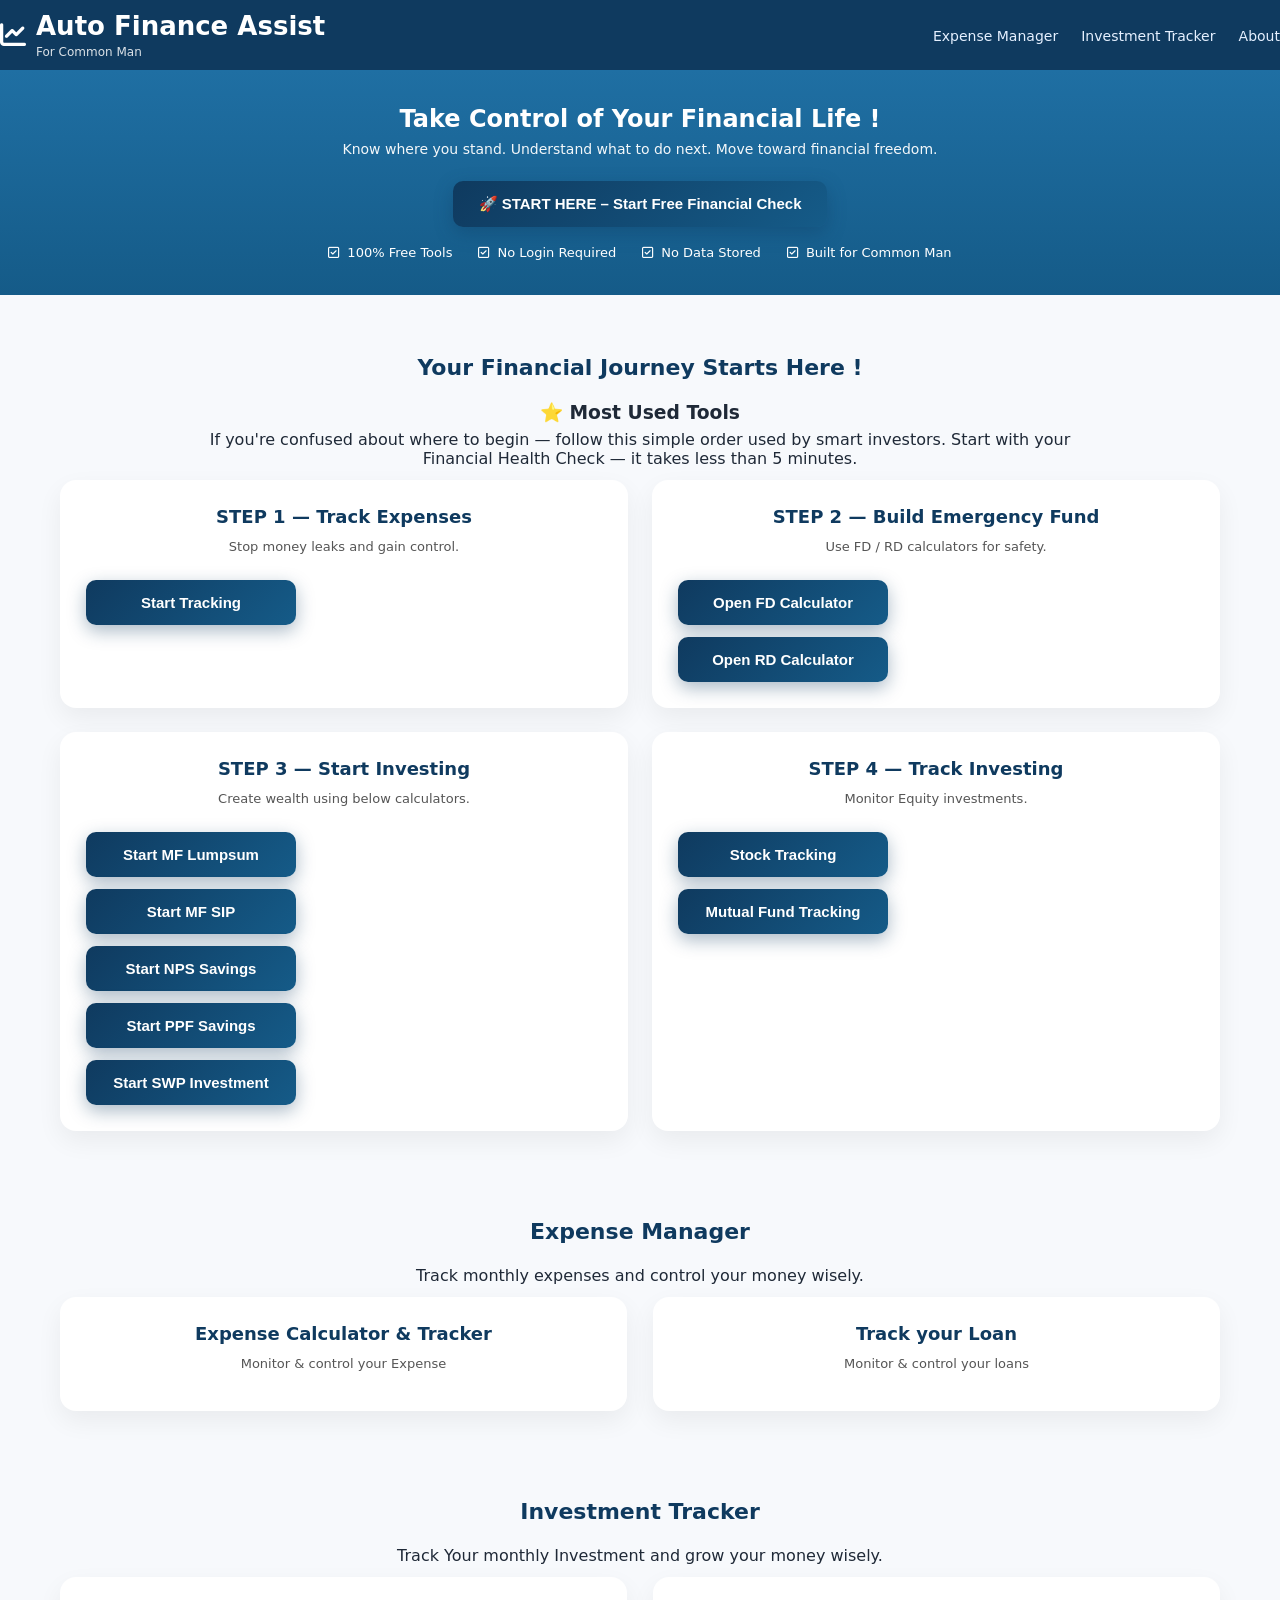
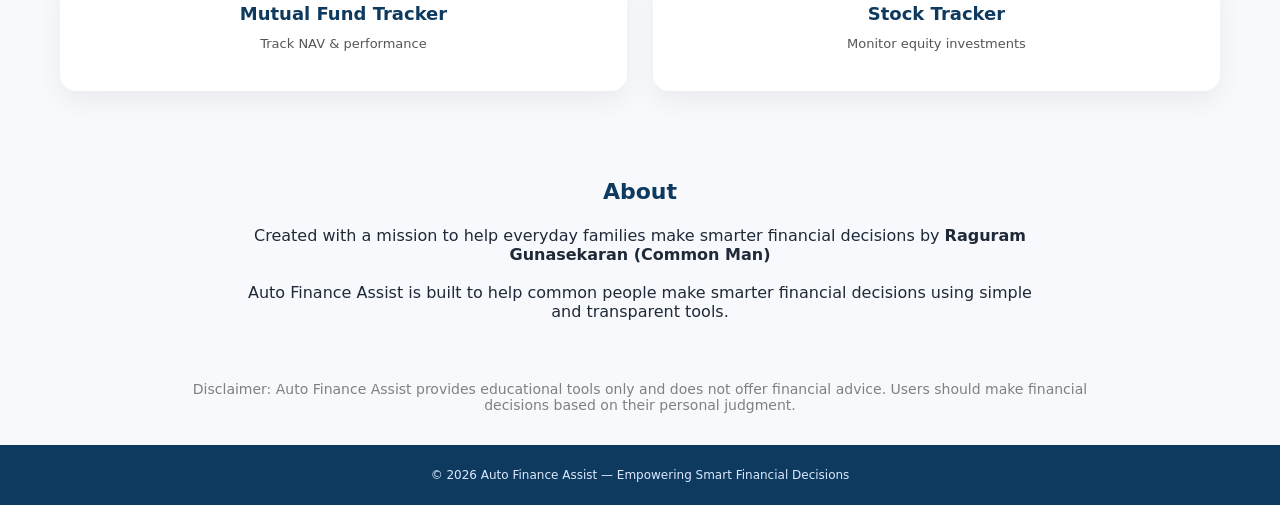
==== commit 313efb1e: "Update index.html" ====
--- a/index.html
+++ b/index.html
@@ -6,6 +6,8 @@
 <meta name="viewport" content="width=device-width, initial-scale=1.0">
 
 <link rel="stylesheet" href="style.css">
+
+<!-- ✅ SAME Font Awesome as FD -->
 <link rel="stylesheet"
 href="https://cdnjs.cloudflare.com/ajax/libs/font-awesome/6.4.2/css/all.min.css"/>
 
@@ -25,28 +27,24 @@
 font-family:system-ui,-apple-system,Segoe UI,Roboto;
 }
 
-/* ---------- HERO FIX ---------- */
+/* ---------- HERO ---------- */
 
 .hero{
 padding:35px 20px !important;
 text-align:center;
 }
 
-/* ---------- MAIN WIDTH ---------- */
+/* ---------- MAIN ---------- */
 
 main{
 max-width:1700px;
 width:96%;
 margin:12px auto;
-padding:0;
-}
-
-/* ---------- HEADER FIX ---------- */
+}
+
+/* ---------- HEADER (MATCH FD) ---------- */
 
 header{
-max-width:1700px;
-width:96%;
-margin:auto;
 display:flex;
 justify-content:space-between;
 align-items:center;
@@ -101,11 +99,6 @@
 gap:8px;
 }
 
-.trust-strip i{
-color:white;
-font-size:16px;
-}
-
 /* ---------- SECTIONS ---------- */
 
 .section{
@@ -129,11 +122,7 @@
 grid-template-columns:repeat(auto-fit, minmax(280px,1fr));
 gap:26px;
 margin-top:4px;
-align-items:stretch;
-width:100%;
-}
-
-/* ⭐ STEP ROW */
+}
 
 .journey .grid{
 grid-template-columns:repeat(4, 1fr);
@@ -162,7 +151,6 @@
 transition:.25s;
 display:flex;
 flex-direction:column;
-width:100%;
 }
 
 .card:hover{
@@ -185,19 +173,7 @@
 min-width:210px;
 }
 
-/* ---------- HERO TEXT ---------- */
-
-.hero h2{
-font-size:22px;
-}
-
-.hero p{
-font-size:14px;
-opacity:.9;
-margin-top:4px;
-}
-
-/* ---------- FOOTER ---------- */
+/* ---------- FOOTER (MATCH FD) ---------- */
 
 footer{
 text-align:center;
@@ -209,6 +185,7 @@
 
 <body>
 
+<!-- ✅ SAME TOP CONTAINER AS FD -->
 <div class="top-container">
 
 <header>
@@ -242,8 +219,8 @@
 <div><i class="far fa-check-square"></i>No Data Stored</div>
 <div><i class="far fa-check-square"></i>Built for Common Man</div>
 </div>
-</section>
-
+
+</section>
 </div>
 
 <main>
@@ -346,6 +323,7 @@
 
 </main>
 
+<!-- ✅ SAME FOOTER AS FD -->
 <footer>
 © 2026 Auto Finance Assist — Empowering Smart Financial Decisions
 </footer>
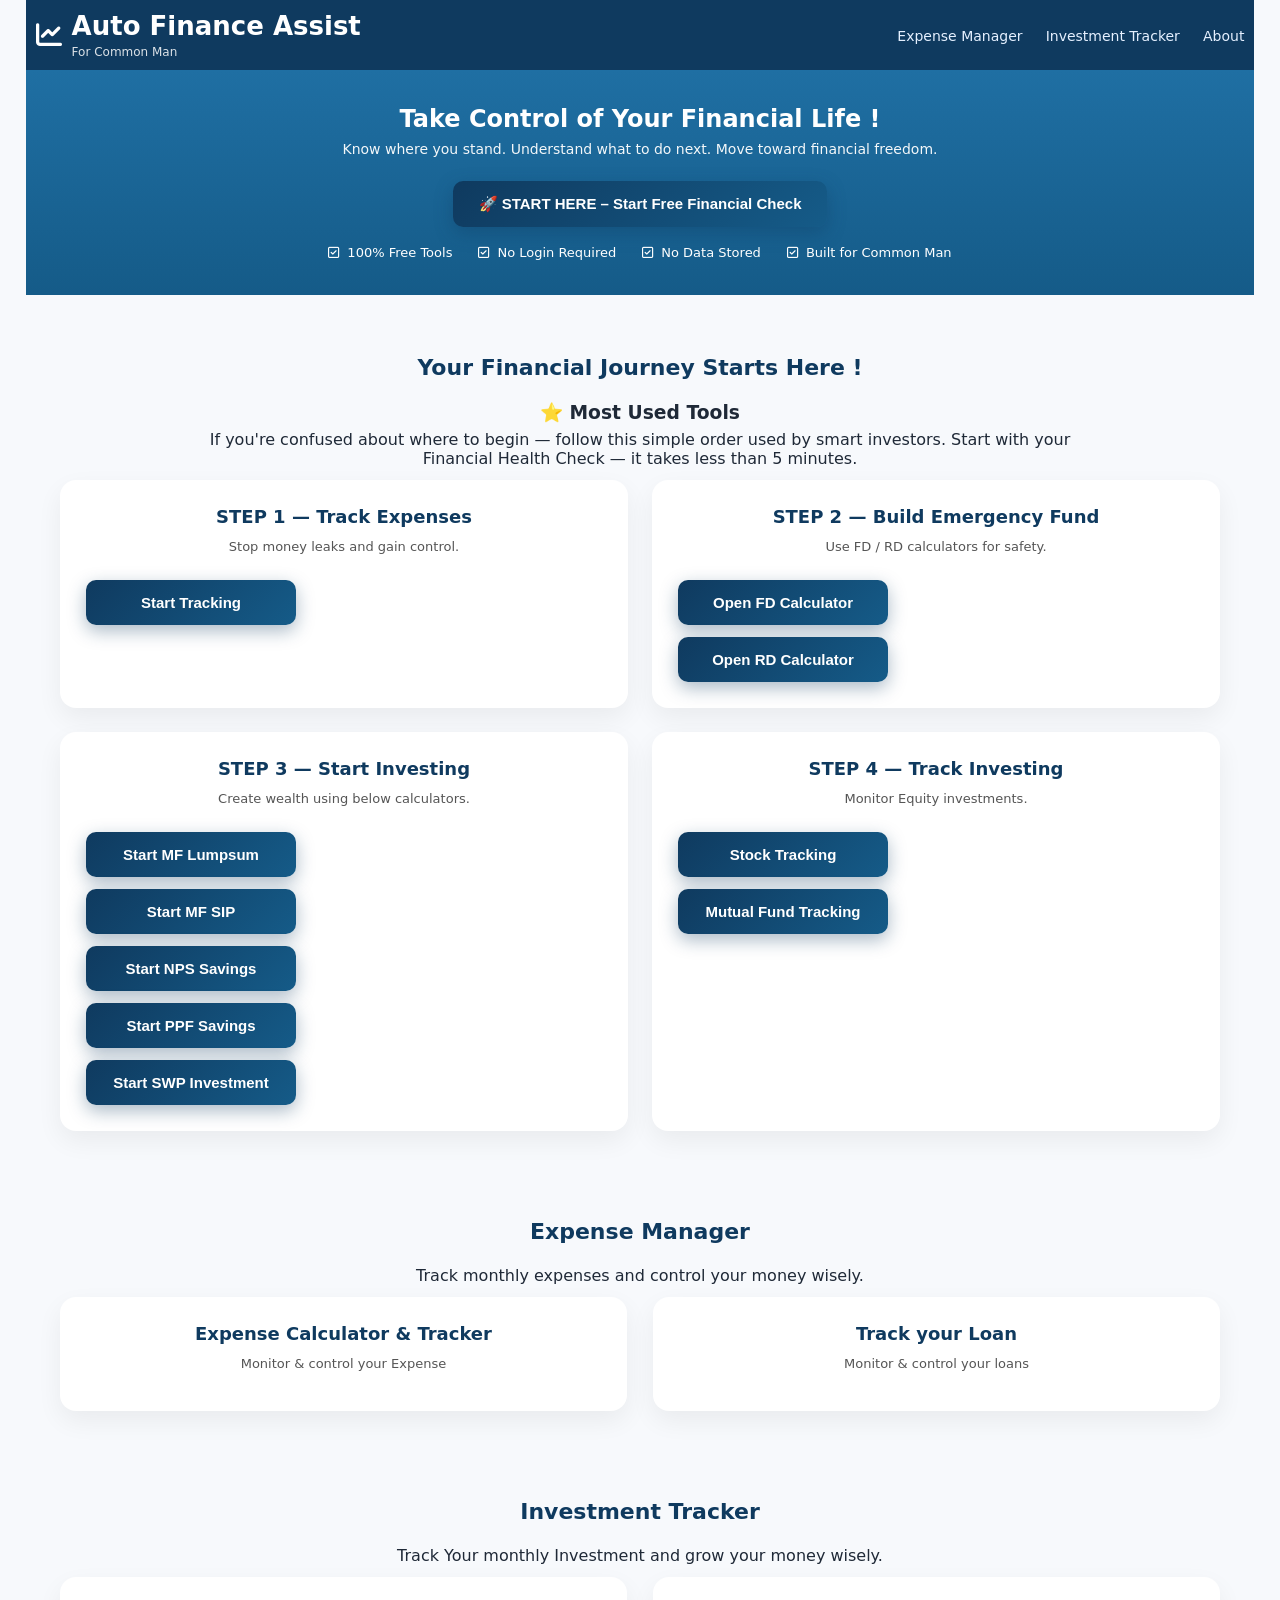
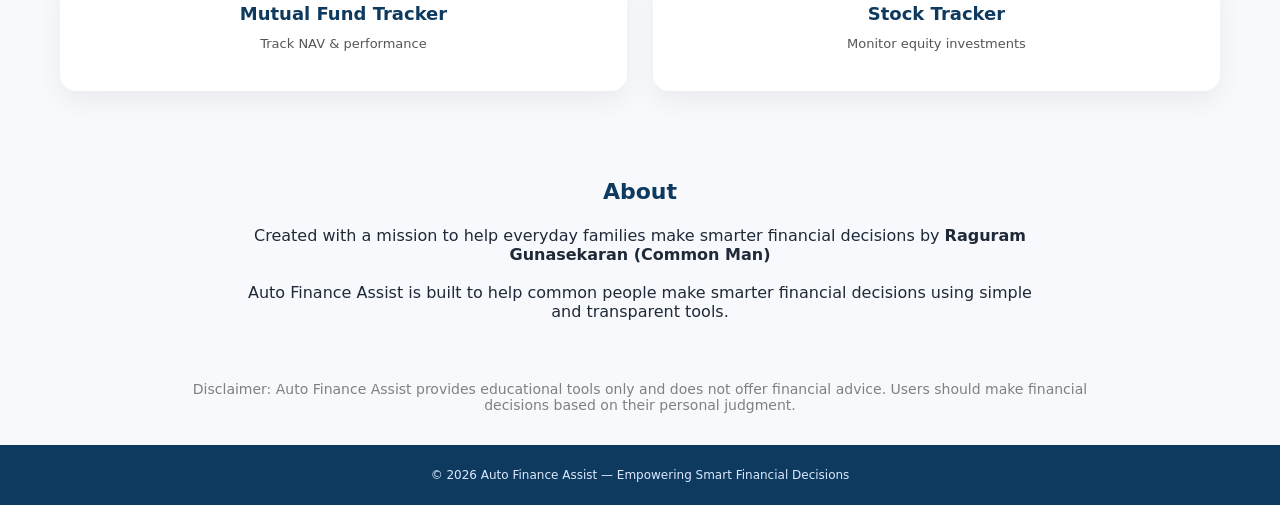
==== commit 942cdb5c: "Update index.html" ====
--- a/index.html
+++ b/index.html
@@ -7,7 +7,6 @@
 
 <link rel="stylesheet" href="style.css">
 
-<!-- ✅ SAME Font Awesome as FD -->
 <link rel="stylesheet"
 href="https://cdnjs.cloudflare.com/ajax/libs/font-awesome/6.4.2/css/all.min.css"/>
 
@@ -22,15 +21,37 @@
 }
 
 body{
-margin:0;
 background:#f7f9fc;
 font-family:system-ui,-apple-system,Segoe UI,Roboto;
 }
 
+/* ✅ CRITICAL FIX — MATCH FD WIDTH */
+
+.top-container{
+max-width:1700px;
+width:96%;
+margin:auto;
+}
+
+/* ---------- HEADER ---------- */
+
+header{
+display:flex;
+justify-content:space-between;
+align-items:center;
+padding:16px 10px; /* aligned with FD */
+}
+
+.logo{
+display:flex;
+align-items:center;
+gap:10px;
+}
+
 /* ---------- HERO ---------- */
 
 .hero{
-padding:35px 20px !important;
+padding:35px 20px;
 text-align:center;
 }
 
@@ -40,21 +61,6 @@
 max-width:1700px;
 width:96%;
 margin:12px auto;
-}
-
-/* ---------- HEADER (MATCH FD) ---------- */
-
-header{
-display:flex;
-justify-content:space-between;
-align-items:center;
-padding:16px 0;
-}
-
-.logo{
-display:flex;
-align-items:center;
-gap:10px;
 }
 
 /* ---------- BUTTON ---------- */
@@ -124,6 +130,8 @@
 margin-top:4px;
 }
 
+/* FORCE STEP CARDS IN ONE ROW */
+
 .journey .grid{
 grid-template-columns:repeat(4, 1fr);
 gap:24px;
@@ -173,7 +181,7 @@
 min-width:210px;
 }
 
-/* ---------- FOOTER (MATCH FD) ---------- */
+/* ---------- FOOTER ---------- */
 
 footer{
 text-align:center;
@@ -185,7 +193,6 @@
 
 <body>
 
-<!-- ✅ SAME TOP CONTAINER AS FD -->
 <div class="top-container">
 
 <header>
@@ -323,7 +330,6 @@
 
 </main>
 
-<!-- ✅ SAME FOOTER AS FD -->
 <footer>
 © 2026 Auto Finance Assist — Empowering Smart Financial Decisions
 </footer>
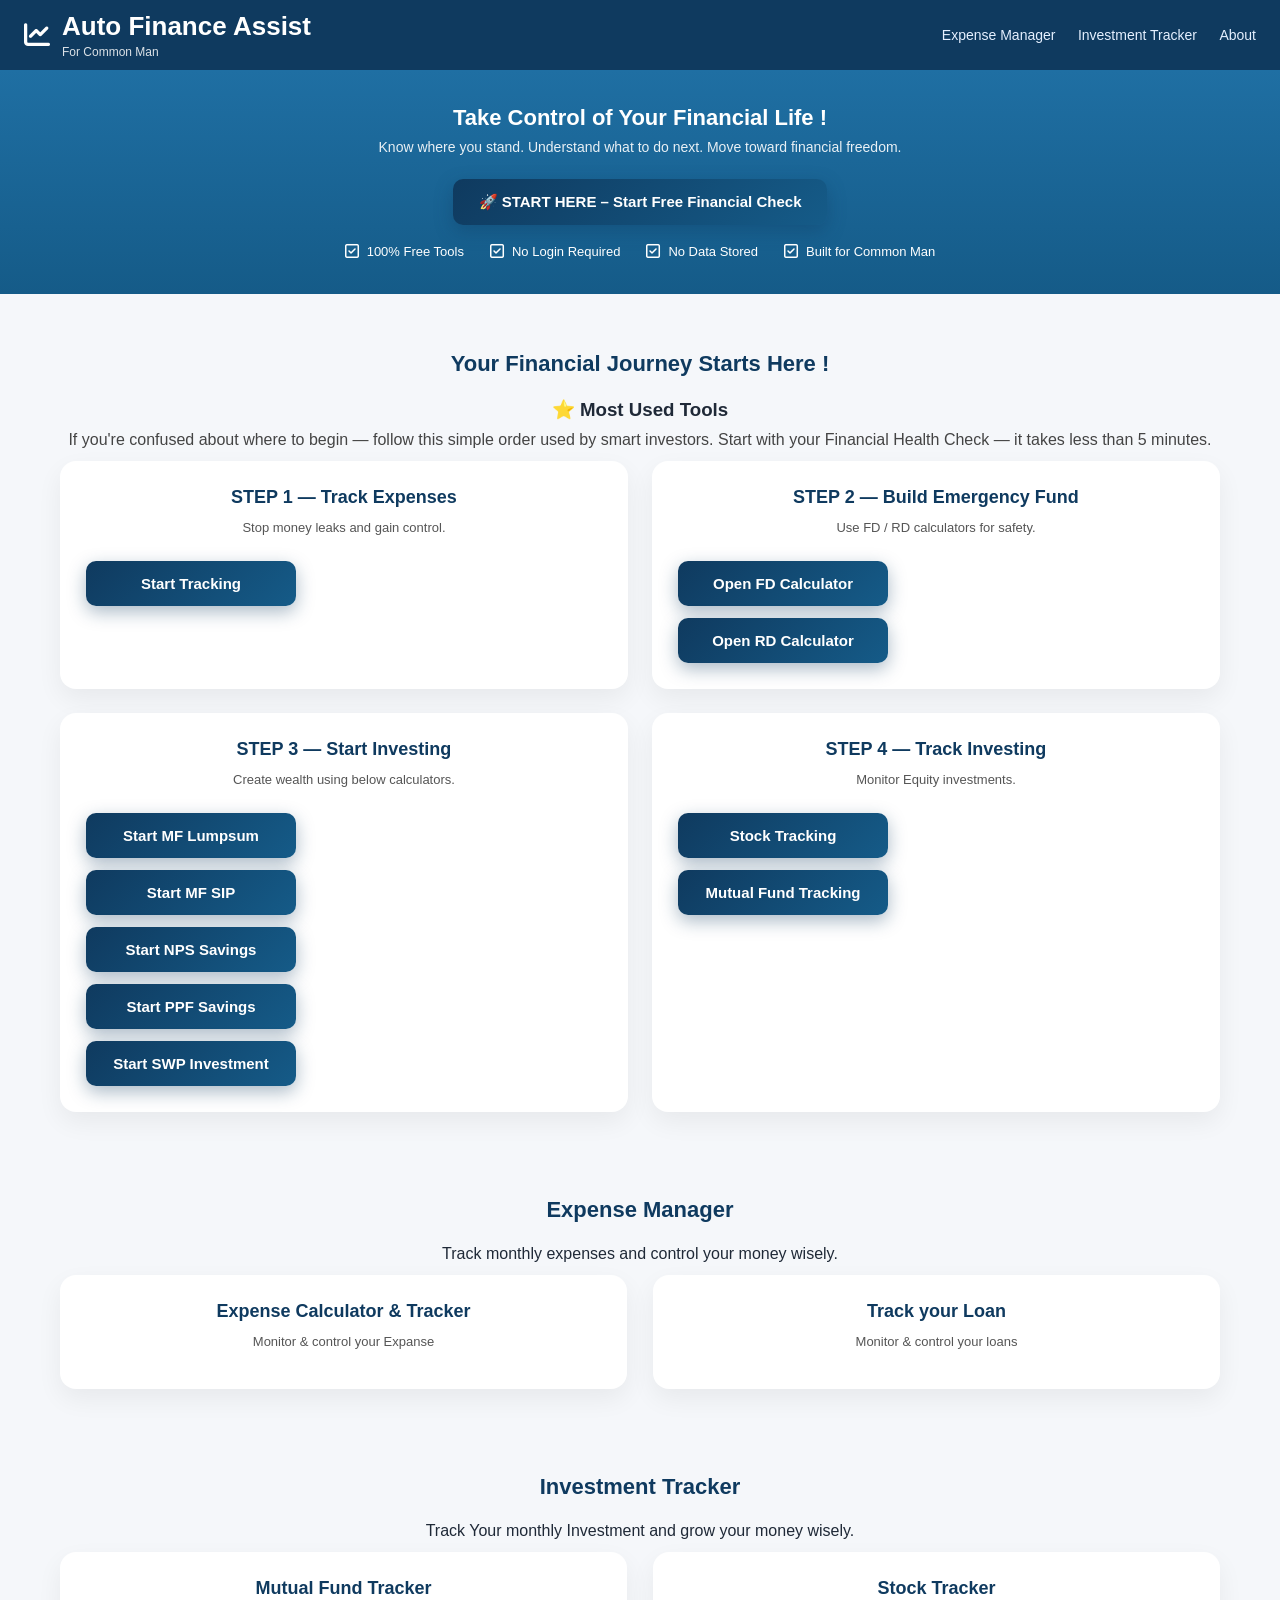
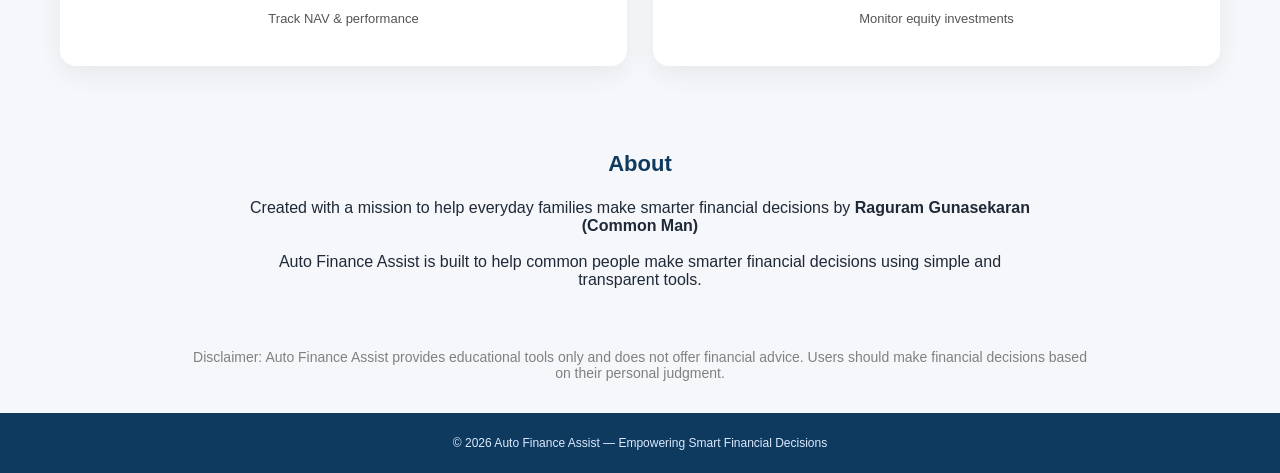
==== commit ccea295b: "Update index.html" ====
--- a/index.html
+++ b/index.html
@@ -1,5 +1,6 @@
 <!DOCTYPE html>
 <html lang="en">
+
 <head>
 <meta charset="UTF-8">
 <title>Auto Finance Assist | For Common Man</title>
@@ -12,7 +13,7 @@
 
 <style>
 
-/* ---------- GLOBAL RESET ---------- */
+/* ---------- GLOBAL RESET (VERY IMPORTANT) ---------- */
 
 *{
 margin:0;
@@ -21,46 +22,22 @@
 }
 
 body{
-background:#f7f9fc;
-font-family:system-ui,-apple-system,Segoe UI,Roboto;
-}
-
-/* ✅ CRITICAL FIX — MATCH FD WIDTH */
-
-.top-container{
-max-width:1700px;
-width:96%;
-margin:auto;
-}
-
-/* ---------- HEADER ---------- */
-
-header{
-display:flex;
-justify-content:space-between;
-align-items:center;
-padding:16px 10px; /* aligned with FD */
-}
-
-.logo{
-display:flex;
-align-items:center;
-gap:10px;
-}
-
-/* ---------- HERO ---------- */
+margin:0;
+}
+
+/* ---------- HERO FIX (REMOVES HUGE GAP) ---------- */
 
 .hero{
-padding:35px 20px;
-text-align:center;
-}
-
-/* ---------- MAIN ---------- */
+padding:35px 20px !important;
+}
+
+/* ---------- MAIN WIDTH ---------- */
 
 main{
 max-width:1700px;
 width:96%;
 margin:12px auto;
+padding:0;
 }
 
 /* ---------- BUTTON ---------- */
@@ -105,43 +82,68 @@
 gap:8px;
 }
 
-/* ---------- SECTIONS ---------- */
+.trust-strip i{
+color:white;
+font-size:16px;
+}
+
+/* ---------- SECTION SPACING (MAJOR FIX) ---------- */
 
 .section{
-margin-top:8px;
-text-align:center;
+margin-top:5px;
 }
 
 .section p{
 margin:6px auto 12px auto;
 max-width:900px;
+text-align:center;
+}
+
+section p{
+margin-bottom:8px;
 }
 
 section{
 display:flow-root;
 }
 
-/* ---------- GRID ---------- */
+/* ---------- HEADING FIX ---------- */
+
+h1,h2,h3{
+margin-bottom:10px;
+}
+
+p{
+margin-bottom:12px;
+}
+
+/* ---------- GLOBAL GRID ---------- */
 
 .grid{
 display:grid;
 grid-template-columns:repeat(auto-fit, minmax(280px,1fr));
 gap:26px;
 margin-top:4px;
-}
-
-/* FORCE STEP CARDS IN ONE ROW */
+align-items:stretch;
+width:100%;
+}
+
+/* ⭐ FORCE STEP CARDS INTO ONE PERFECT ROW */
 
 .journey .grid{
 grid-template-columns:repeat(4, 1fr);
 gap:24px;
 }
 
+/* Tablet */
+
 @media(max-width:1300px){
 .journey .grid{
 grid-template-columns:repeat(2,1fr);
 }
 }
+
+/* Mobile */
 
 @media(max-width:700px){
 .journey .grid{
@@ -159,6 +161,8 @@
 transition:.25s;
 display:flex;
 flex-direction:column;
+width:100%;
+min-width:0;
 }
 
 .card:hover{
@@ -181,11 +185,16 @@
 min-width:210px;
 }
 
-/* ---------- FOOTER ---------- */
-
-footer{
-text-align:center;
-padding:24px;
+/* ---------- HERO TEXT TIGHTEN ---------- */
+
+.hero h2{
+font-size:22px;
+}
+
+.hero p{
+font-size:14px;
+opacity:.9;
+margin-top:4px;
 }
 
 </style>
@@ -197,7 +206,10 @@
 
 <header>
     <div class="logo">
-        <span class="icon"><i class="fas fa-chart-line"></i></span>
+        <span class="icon">
+            <i class="fas fa-chart-line"></i>
+        </span>
+
         <div>
             <strong>Auto Finance Assist</strong><br>
             <small>For Common Man</small>
@@ -205,38 +217,45 @@
     </div>
 
     <nav>
-        <a href="#expense">Expense Manager</a>
+        <a href="#expemse">Expense Manager</a>
         <a href="#tracker">Investment Tracker</a>
         <a href="#about">About</a>
     </nav>
 </header>
 
 <section class="hero">
-    <h2>Take Control of Your Financial Life !</h2>
-    <p>Know where you stand. Understand what to do next. Move toward financial freedom.</p>
-
-    <button class="primary-btn"
-        onclick="location.href='start.html'">
-        🚀 START HERE – Start Free Financial Check
-    </button>
+
+<h2>Take Control of Your Financial Life !</h2>
+
+<p>
+Know where you stand. Understand what to do next. Move toward financial freedom.
+</p>
+
+<button class="primary-btn"
+onclick="location.href='start.html'">
+🚀 START HERE – Start Free Financial Check
+</button>
 
 <div class="trust-strip">
+
 <div><i class="far fa-check-square"></i>100% Free Tools</div>
 <div><i class="far fa-check-square"></i>No Login Required</div>
 <div><i class="far fa-check-square"></i>No Data Stored</div>
 <div><i class="far fa-check-square"></i>Built for Common Man</div>
-</div>
-
+
+</div>
 </section>
 </div>
 
 <main>
 
 <section class="section journey">
+
 <h2>Your Financial Journey Starts Here !</h2>
-<h3>⭐ Most Used Tools</h3>
-
-<p>
+
+<h3 style="text-align:center;">⭐ Most Used Tools</h3>
+
+<p style="text-align:center;max-width:1500px;margin:6px auto 12px auto;color:#444;">
 If you're confused about where to begin — follow this simple order used by smart investors.
 Start with your Financial Health Check — it takes less than 5 minutes.
 </p>
@@ -246,7 +265,9 @@
 <div class="card">
 <strong>STEP 1 — Track Expenses</strong>
 <p>Stop money leaks and gain control.</p>
-<button class="primary-btn" onclick="location.href='expense.html'">
+
+<button class="primary-btn"
+onclick="location.href='expense.html'">
 Start Tracking
 </button>
 </div>
@@ -254,13 +275,22 @@
 <div class="card">
 <strong>STEP 2 — Build Emergency Fund</strong>
 <p>Use FD / RD calculators for safety.</p>
-<button class="primary-btn" onclick="location.href='fd-calculator.html'">Open FD Calculator</button>
-<button class="primary-btn" onclick="location.href='rd-calculator.html'">Open RD Calculator</button>
+
+<button class="primary-btn"
+onclick="location.href='fd-calculator.html'">
+Open FD Calculator
+</button>
+
+<button class="primary-btn"
+onclick="location.href='rd-calculator.html'">
+Open RD Calculator
+</button>
 </div>
 
 <div class="card">
 <strong>STEP 3 — Start Investing</strong>
 <p>Create wealth using below calculators.</p>
+
 <button class="primary-btn" onclick="location.href='lumpsum-calculator.html'">Start MF Lumpsum</button>
 <button class="primary-btn" onclick="location.href='sip-calculator.html'">Start MF SIP</button>
 <button class="primary-btn" onclick="location.href='nps-calculator.html'">Start NPS Savings</button>
@@ -271,33 +301,51 @@
 <div class="card">
 <strong>STEP 4 — Track Investing</strong>
 <p>Monitor Equity investments.</p>
-<button class="primary-btn" onclick="location.href='spi-ultra-stock-tracker.html'">Stock Tracking</button>
-<button class="primary-btn" onclick="location.href='mutual-fund-tracker.html'">Mutual Fund Tracking</button>
+
+<button class="primary-btn"
+onclick="location.href='spi-ultra-stock-tracker.html'">
+Stock Tracking
+</button>
+
+<button class="primary-btn"
+onclick="location.href='mutual-fund-tracker.html'">
+Mutual Fund Tracking
+</button>
 </div>
 
 </div>
 </section>
 
 <section id="expense" class="section">
+
 <h2>Expense Manager</h2>
-<p>Track monthly expenses and control your money wisely.</p>
+
+<p style="text-align:center;">
+Track monthly expenses and control your money wisely.
+</p>
 
 <div class="grid">
+
 <div class="card" onclick="location.href='expense.html'">
 <strong>Expense Calculator & Tracker</strong>
-<p>Monitor & control your Expense</p>
+<p>Monitor & control your Expanse</p>
 </div>
 
 <div class="card" onclick="location.href='loan-calculator.html'">
 <strong>Track your Loan</strong>
 <p>Monitor & control your loans</p>
 </div>
+
 </div>
 </section>
 
 <section id="tracker" class="section">
+
 <h2>Investment Tracker</h2>
-<p>Track Your monthly Investment and grow your money wisely.</p>
+
+<p style="text-align:center;">
+Track Your monthly Investment and grow your money wisely.
+</p>
 
 <div class="grid">
 
@@ -315,12 +363,15 @@
 </section>
 
 <section id="about" class="section">
+
 <h2>About</h2>
-<p style="max-width:800px; margin:auto;">
+
+<p style="max-width:800px; margin:auto; text-align:center;">
 Created with a mission to help everyday families make smarter financial decisions by
 <strong>Raguram Gunasekaran (Common Man)</strong><br><br>
 Auto Finance Assist is built to help common people make smarter financial decisions using simple and transparent tools.
 </p>
+
 </section>
 
 <div style="max-width:900px; margin:20px auto; font-size:14px; text-align:center; color:gray;">
